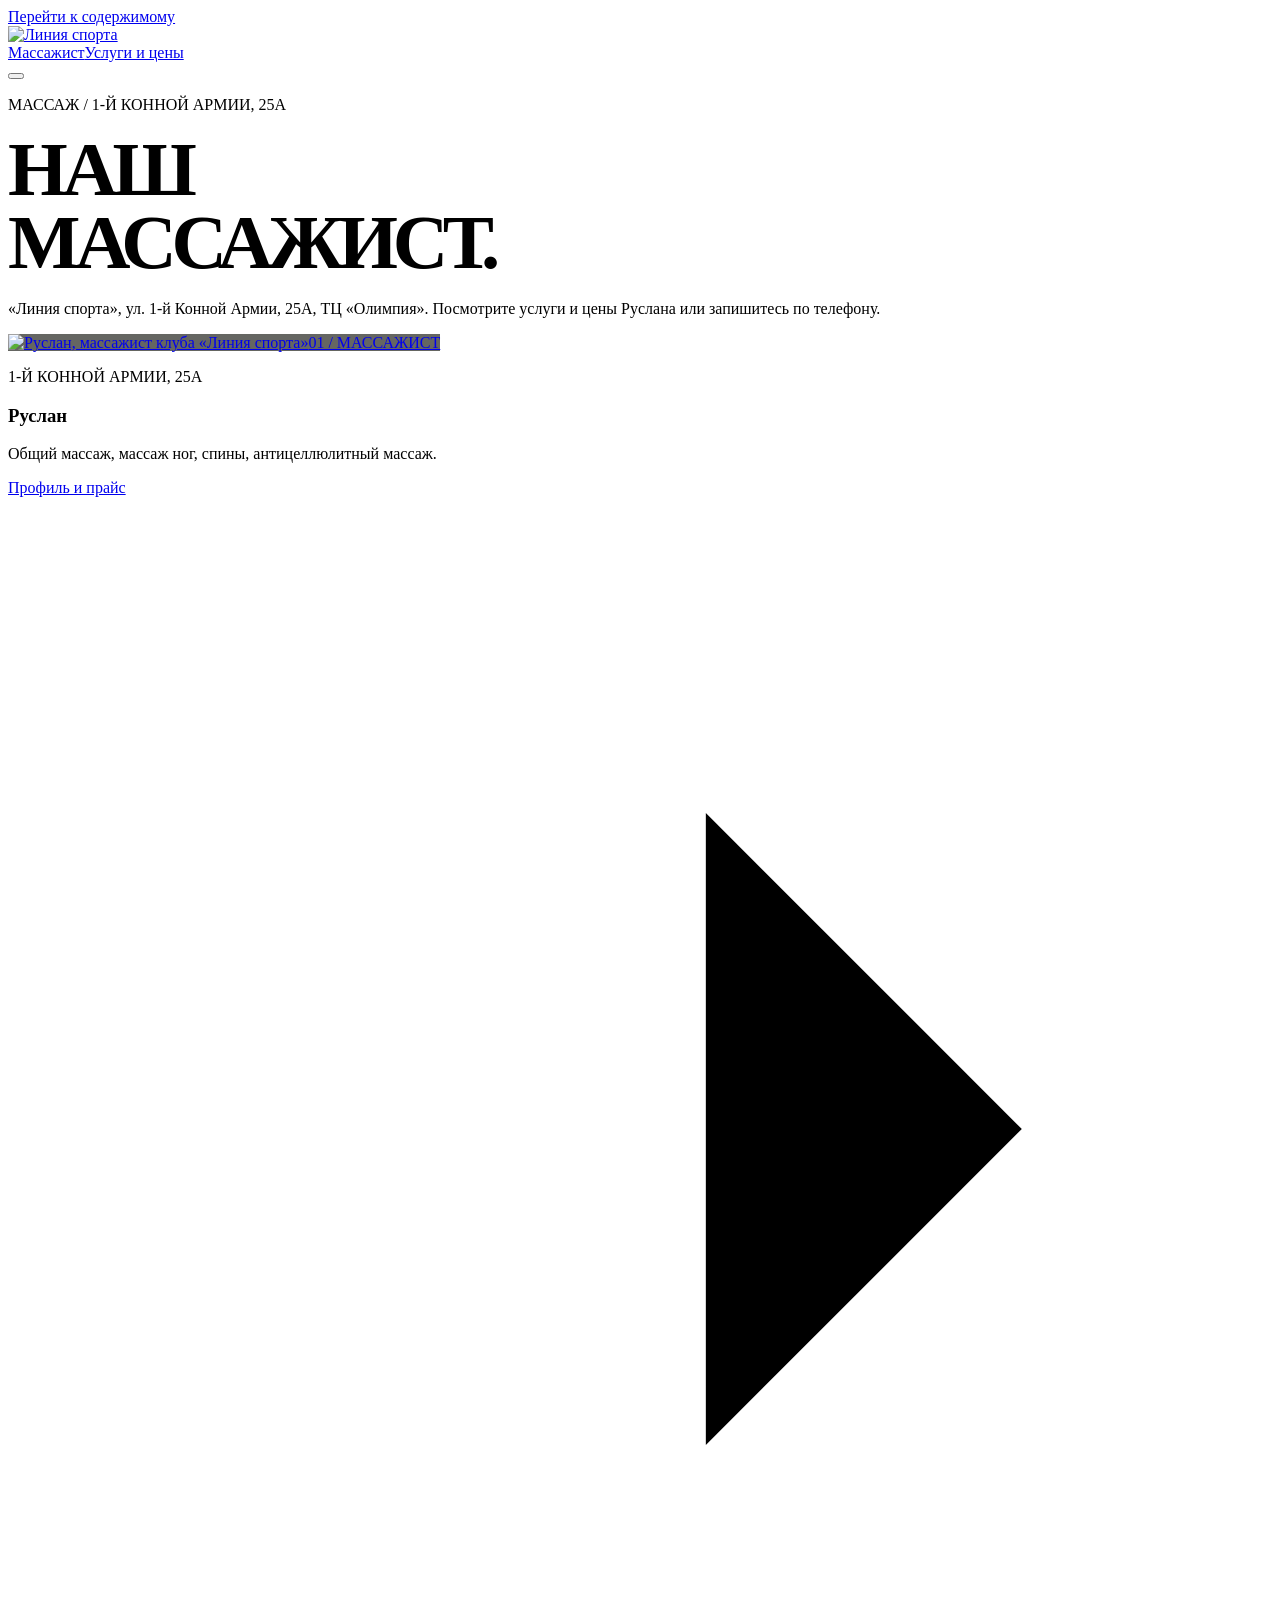
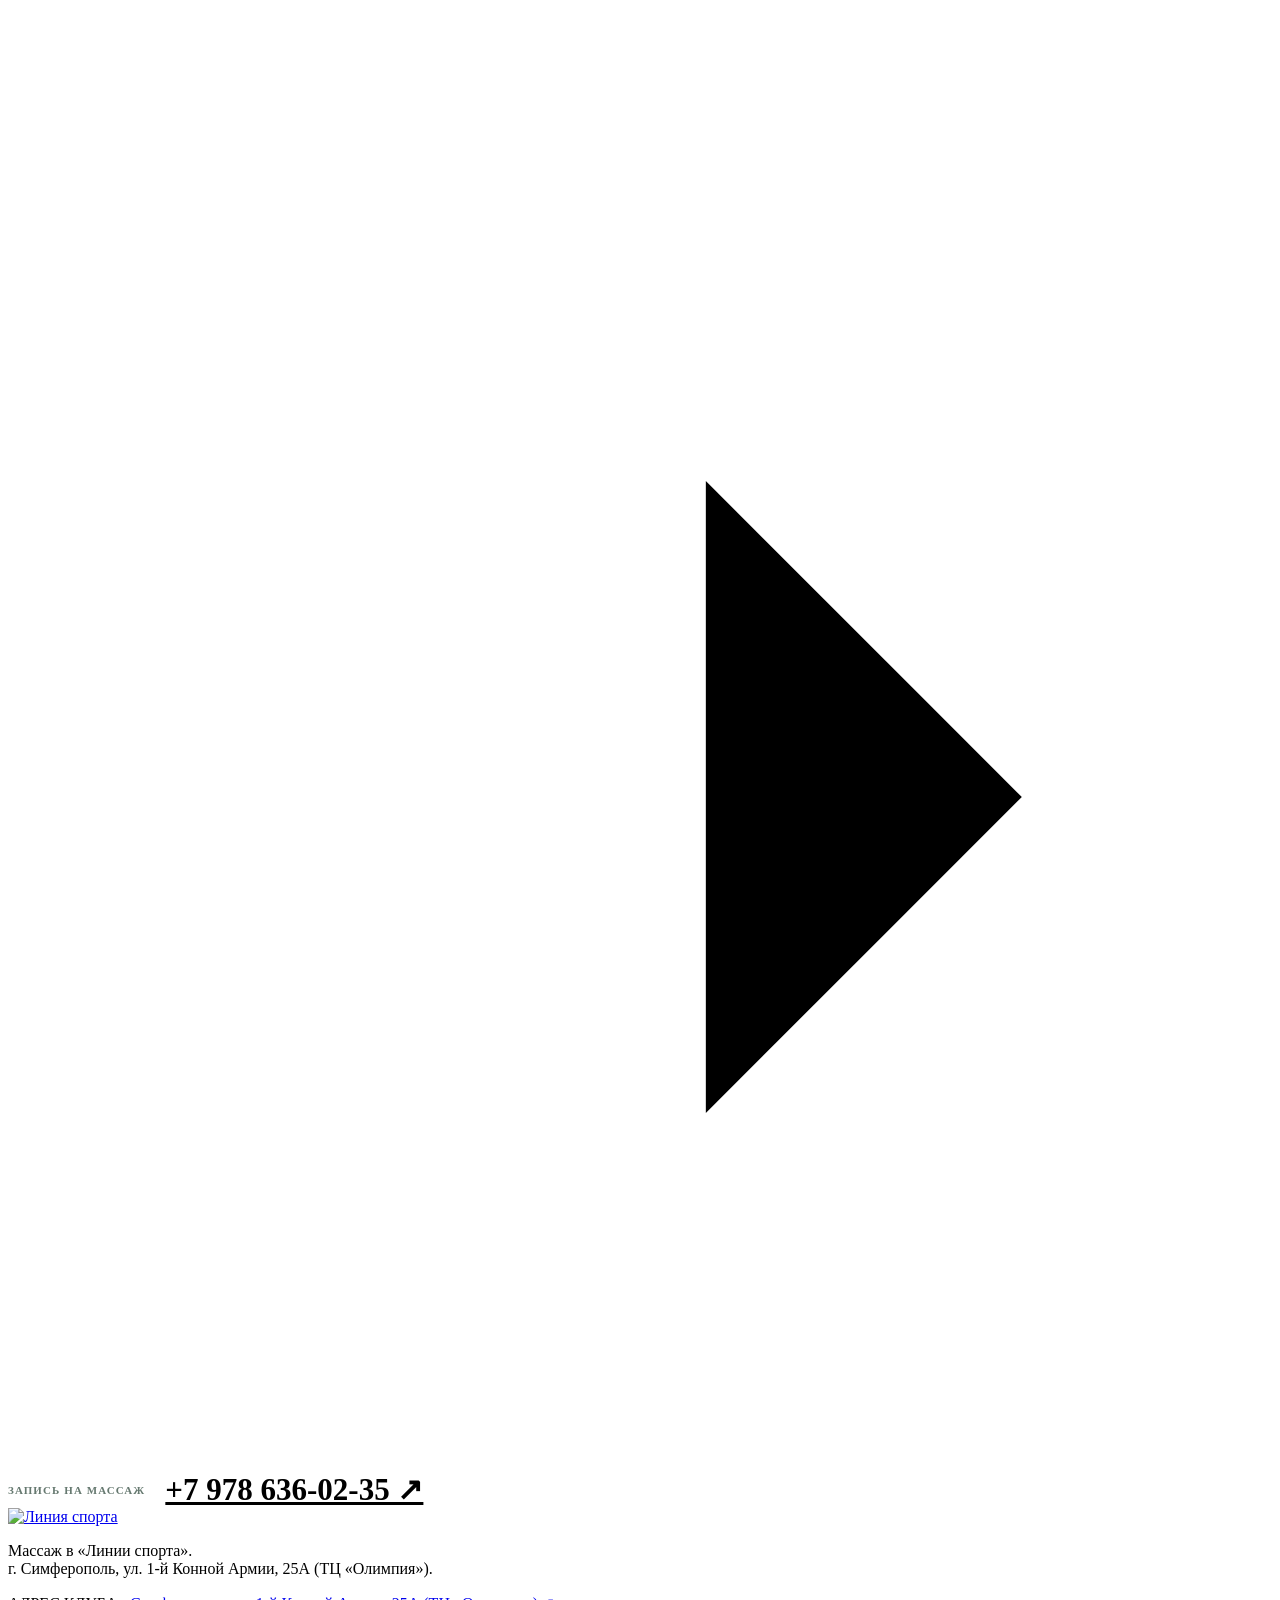
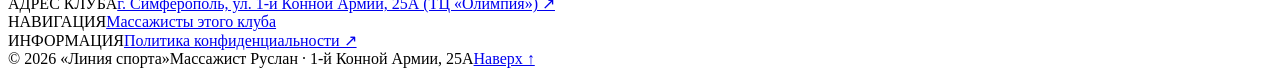
==== site/clubs/1-konnoi-armii-25a/index.html @ a38df7c6 "[publish-massage] Add Ruslan to 1st Cavalry Army club with original portrait, prices and phone" ====
<!doctype html><html lang="ru"><head>
<meta charset="utf-8"/><meta content="width=device-width,initial-scale=1,viewport-fit=cover" name="viewport"/>
<meta content="#07140F" name="theme-color"/><meta content="light" name="color-scheme"/>
<title>Массаж — 1-й Конной Армии, 25А | Линия спорта</title>
<meta content="Массаж в «Линии спорта» по адресу: г. Симферополь, ул. 1-й Конной Армии, 25А. Клуб расположен в ТЦ «Олимпия». Руслан: общий массаж, массаж ног, спины, антицеллюлитный массаж. Услуги, цены и запись по телефону." name="description"/>
<link href="https://massage.liniyasporta.ru/clubs/1-konnoi-armii-25a/" rel="canonical"/>
<meta content="noindex,nofollow" data-release-review="Remove after approval" name="robots"/>
<meta content="website" property="og:type"/><meta content="ru_RU" property="og:locale"/>
<meta content="Линия спорта — массаж" property="og:site_name"/>
<meta content="Массаж — 1-й Конной Армии, 25А | Линия спорта" property="og:title"/><meta content="Массаж в «Линии спорта» по адресу: г. Симферополь, ул. 1-й Конной Армии, 25А. Клуб расположен в ТЦ «Олимпия». Руслан: общий массаж, массаж ног, спины, антицеллюлитный массаж. Услуги, цены и запись по телефону." property="og:description"/>
<meta content="https://massage.liniyasporta.ru/clubs/1-konnoi-armii-25a/" property="og:url"/>
<link href="/assets/LS_LOGO_VERTICAL_GREEN_WHITE_MASTER.png" rel="icon" type="image/png"/>
<link href="https://fonts.googleapis.com" rel="preconnect"/>
<link crossorigin="" href="https://fonts.gstatic.com" rel="preconnect"/>
<link href="https://fonts.googleapis.com/css2?family=Inter:wght@400;500;600;700;800;900&amp;display=swap" rel="stylesheet"/>

<link href="/styles.css?v=11.0" rel="stylesheet"/>
<script defer="" src="/app.js?v=11.0"></script>
<style>
.club-staff-heading{font-size:clamp(54px,6vw,92px);font-weight:900;line-height:.95;letter-spacing:-.07em;margin:20px 0}
.club-staff-heading em{font-style:normal;color:var(--forest)}
.expert-grid--ruslan{grid-template-columns:minmax(0,540px)}
.expert-grid--ruslan .expert-image{aspect-ratio:1/1;height:auto;background:#656662}
.expert-grid--ruslan .expert-image img{width:100%;height:100%;object-fit:cover;object-position:center}
.expert-grid--ruslan .expert-body{min-height:175px}
.ruslan-club-contact{display:flex;align-items:center;gap:20px;flex-wrap:wrap;margin-top:38px}
.ruslan-club-contact span{font-size:11px;font-weight:800;letter-spacing:.1em;color:#667970}
.ruslan-club-contact a{font-size:clamp(20px,3vw,31px);font-weight:900;color:var(--forest)}
@media(max-width:680px){.club-staff-heading{font-size:clamp(44px,11vw,70px)}.expert-grid--ruslan{grid-template-columns:1fr}}
</style>
</head><body><a class="skip" href="#content">Перейти к содержимому</a><header class="header" id="top"><div class="shell header-grid">
<a aria-label="Линия спорта — массаж" class="brand" href="/clubs/1-konnoi-armii-25a/"><img alt="Линия спорта" height="1000" src="/assets/LS_LOGO_HORIZONTAL_GREEN_WHITE_TRANSPARENT_MASTER.png" width="2000"></a>
<nav aria-label="Навигация" class="header-nav"><a href="#club-team">Массажист</a><a href="/specialists/ruslan/#prices-person">Услуги и цены</a></nav>

<button aria-controls="mobile-nav" aria-expanded="false" aria-label="Открыть меню" class="menu-toggle" type="button"><span></span><span></span><span></span></button>
</div><nav aria-label="Мобильная навигация" class="mobile-nav" hidden id="mobile-nav"><a href="#club-team">Массажист</a><a href="/specialists/ruslan/#prices-person">Услуги и цены</a><a href="tel:+79786360235">Записаться — +7 978 636-02-35</a></nav></header>
<main id="content">
<section class="team section club-page-team" id="club-team"><div class="shell">
<div class="section-head"><div><p class="overline"><span></span> МАССАЖ / 1-Й КОННОЙ АРМИИ, 25А</p><h1 class="club-staff-heading">НАШ<br><em>МАССАЖИСТ.</em></h1></div>
<p>«Линия спорта», ул. 1-й Конной Армии, 25А, ТЦ «Олимпия». Посмотрите услуги и цены Руслана или запишитесь по телефону.</p></div>
<div class="expert-grid expert-grid--ruslan"><article class="expert">
<a class="expert-image" href="/specialists/ruslan/" aria-label="Открыть страницу массажиста Руслана"><img src="/assets/ruslan-original-photo.jpg" alt="Руслан, массажист клуба «Линия спорта»" loading="eager" fetchpriority="high" decoding="async"><span class="expert-index">01 / МАССАЖИСТ</span></a>
<div class="expert-body"><p class="expert-kicker">1-Й КОННОЙ АРМИИ, 25А</p><h3>Руслан</h3>
<p>Общий массаж, массаж ног, спины, антицеллюлитный массаж.</p>
<div class="expert-bottom"><a class="text-arrow" href="/specialists/ruslan/">Профиль и прайс <svg aria-hidden="true" viewBox="0 0 24 24"><path d="M4.75 12h14.5m-6-6 6 6-6 6"></path></svg></a><a class="call-icon" href="tel:+79786360235" aria-label="Позвонить Руслану"><svg aria-hidden="true" viewBox="0 0 24 24"><path d="M4.75 12h14.5m-6-6 6 6-6 6"></path></svg></a></div></div></article></div>
<div class="ruslan-club-contact"><span>ЗАПИСЬ НА МАССАЖ</span><a href="tel:+79786360235">+7 978 636-02-35 ↗</a></div>
</div></section>
</main><footer class="footer"><div class="shell footer-primary">
<div class="footer-about"><a aria-label="Линия спорта — наш клуб" class="footer-brand" href="/clubs/1-konnoi-armii-25a/"><img alt="Линия спорта" height="1000" loading="lazy" src="/assets/LS_LOGO_HORIZONTAL_GREEN_WHITE_TRANSPARENT_MASTER.png" width="2000"></a>
<p>Массаж в «Линии спорта».<br>г. Симферополь, ул. 1-й Конной Армии, 25А (ТЦ «Олимпия»).</p></div>
<div class="footer-links"><span>АДРЕС КЛУБА</span><a href="/clubs/1-konnoi-armii-25a/">г. Симферополь, ул. 1-й Конной Армии, 25А (ТЦ «Олимпия») ↗</a></div>
<div class="footer-links"><span>НАВИГАЦИЯ</span><a href="#club-team">Массажисты этого клуба</a></div>
<div class="footer-links"><span>ИНФОРМАЦИЯ</span><a href="https://docs.liniyasporta.ru/privacy/" rel="noopener" target="_blank">Политика конфиденциальности ↗</a></div>
</div><div class="shell footer-bottom"><span>© 2026 «Линия спорта»</span><span>Массажист Руслан · 1-й Конной Армии, 25А</span><a href="#top">Наверх ↑</a></div></footer></body></html>
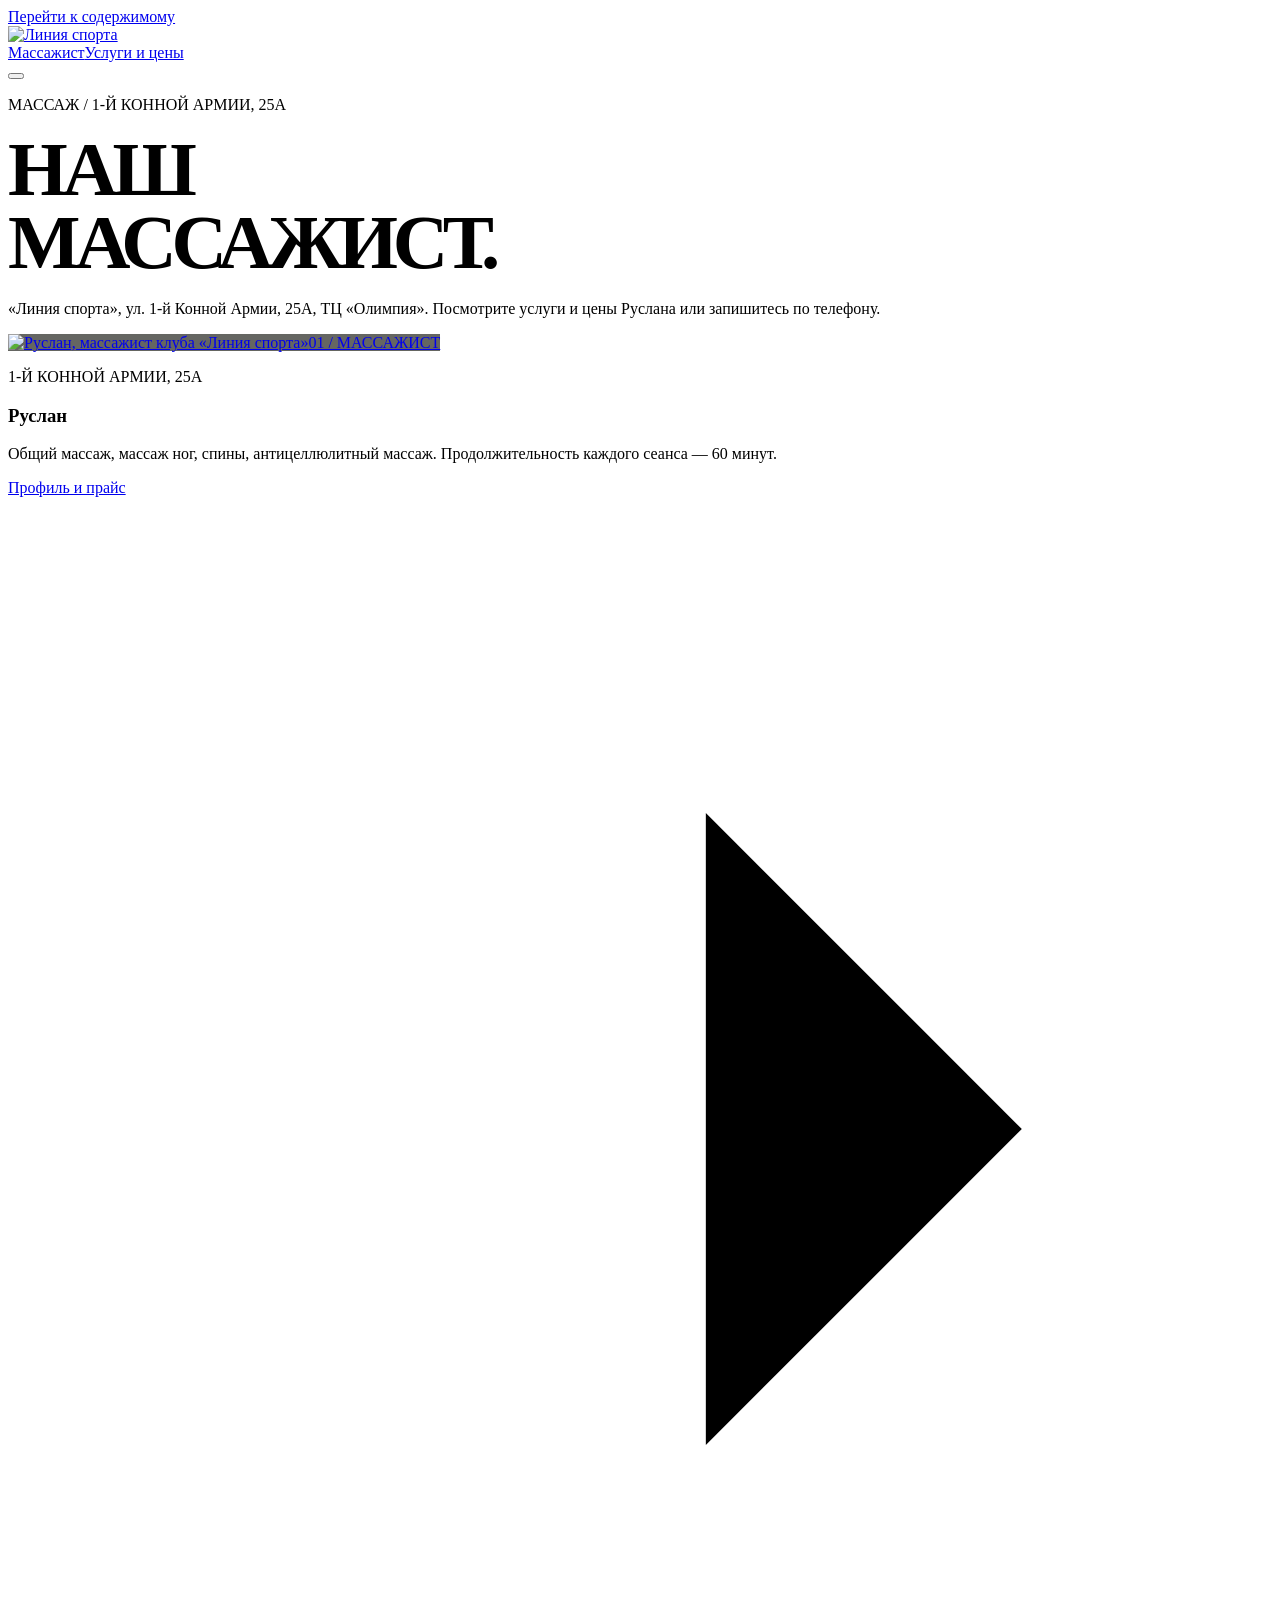
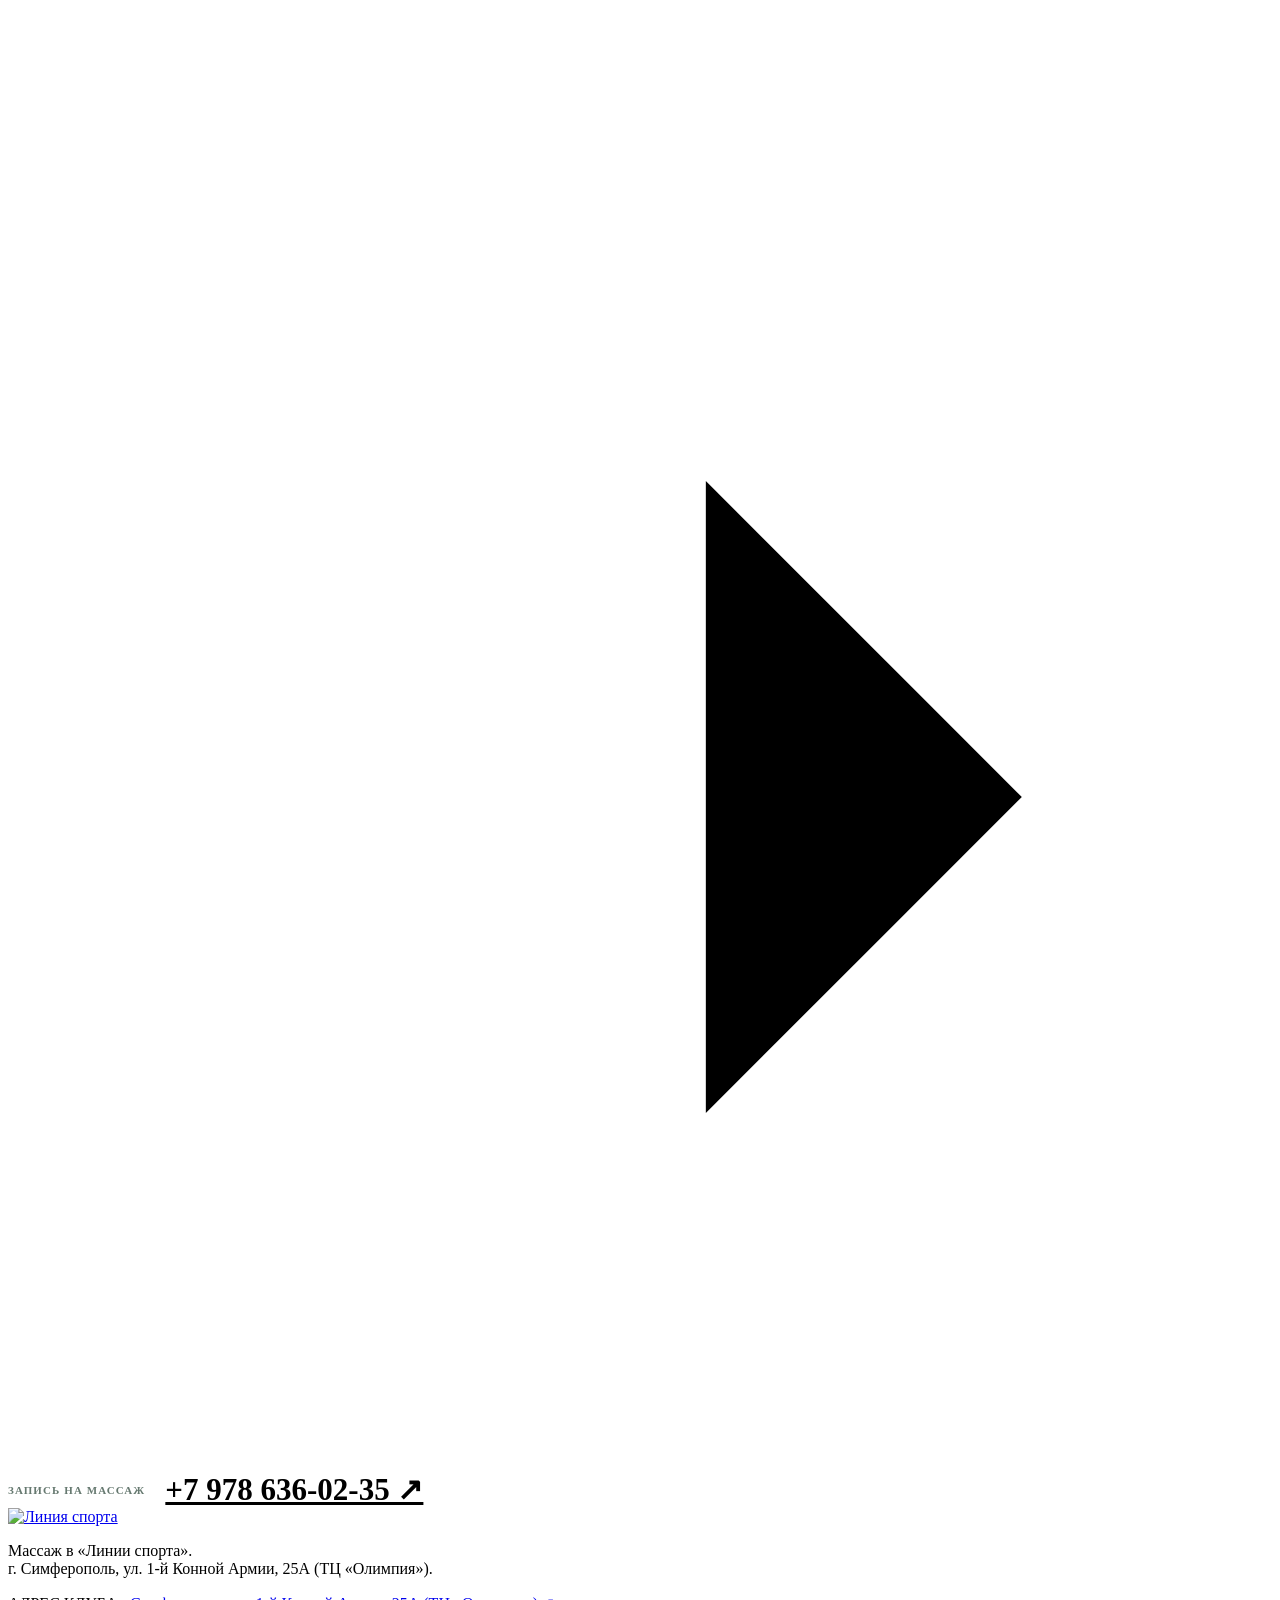
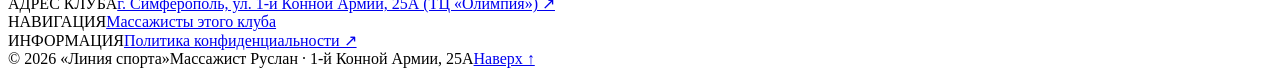
==== commit 5eddea9d: "[publish-massage] Specify 60-minute duration for all four Ruslan massage sessions" ====
--- a/site/clubs/1-konnoi-armii-25a/index.html
+++ b/site/clubs/1-konnoi-armii-25a/index.html
@@ -41,7 +41,7 @@
 <div class="expert-grid expert-grid--ruslan"><article class="expert">
 <a class="expert-image" href="/specialists/ruslan/" aria-label="Открыть страницу массажиста Руслана"><img src="/assets/ruslan-original-photo.jpg" alt="Руслан, массажист клуба «Линия спорта»" loading="eager" fetchpriority="high" decoding="async"><span class="expert-index">01 / МАССАЖИСТ</span></a>
 <div class="expert-body"><p class="expert-kicker">1-Й КОННОЙ АРМИИ, 25А</p><h3>Руслан</h3>
-<p>Общий массаж, массаж ног, спины, антицеллюлитный массаж.</p>
+<p>Общий массаж, массаж ног, спины, антицеллюлитный массаж. Продолжительность каждого сеанса — 60 минут.</p>
 <div class="expert-bottom"><a class="text-arrow" href="/specialists/ruslan/">Профиль и прайс <svg aria-hidden="true" viewBox="0 0 24 24"><path d="M4.75 12h14.5m-6-6 6 6-6 6"></path></svg></a><a class="call-icon" href="tel:+79786360235" aria-label="Позвонить Руслану"><svg aria-hidden="true" viewBox="0 0 24 24"><path d="M4.75 12h14.5m-6-6 6 6-6 6"></path></svg></a></div></div></article></div>
 <div class="ruslan-club-contact"><span>ЗАПИСЬ НА МАССАЖ</span><a href="tel:+79786360235">+7 978 636-02-35 ↗</a></div>
 </div></section>
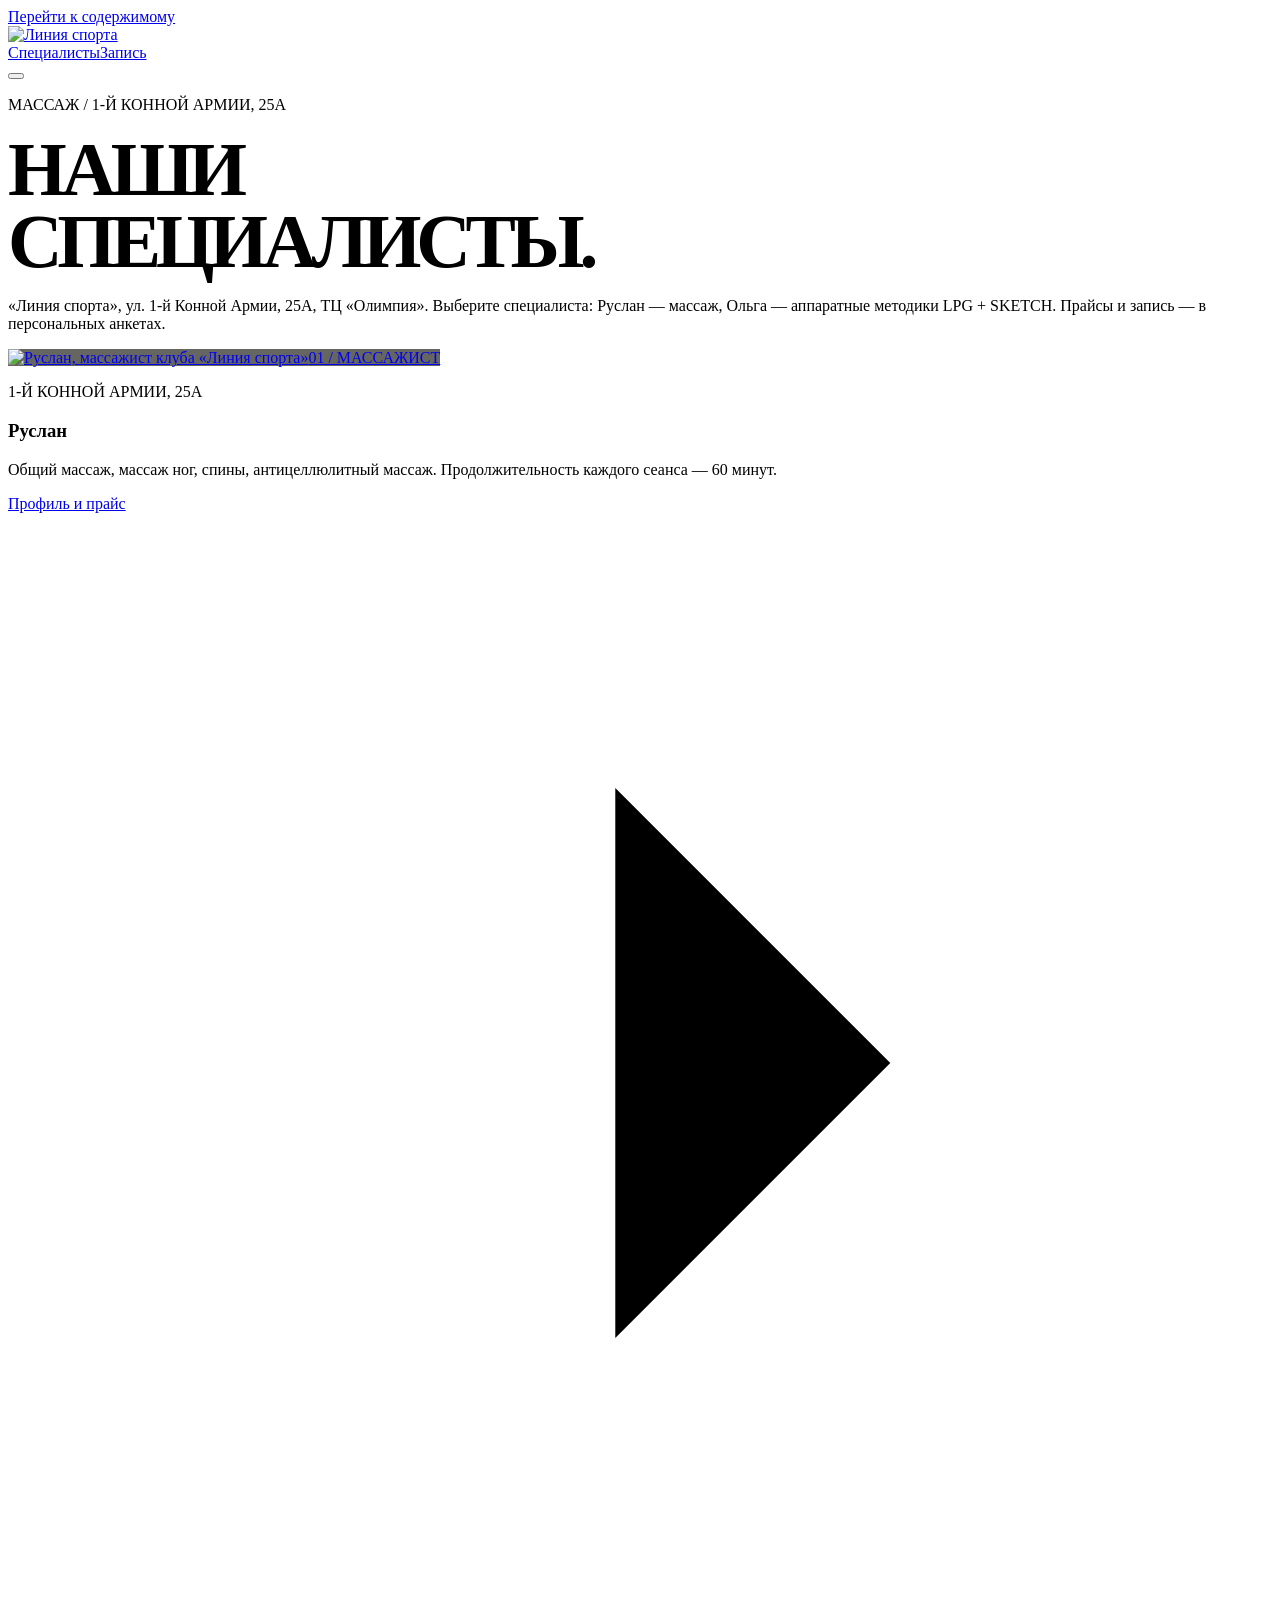
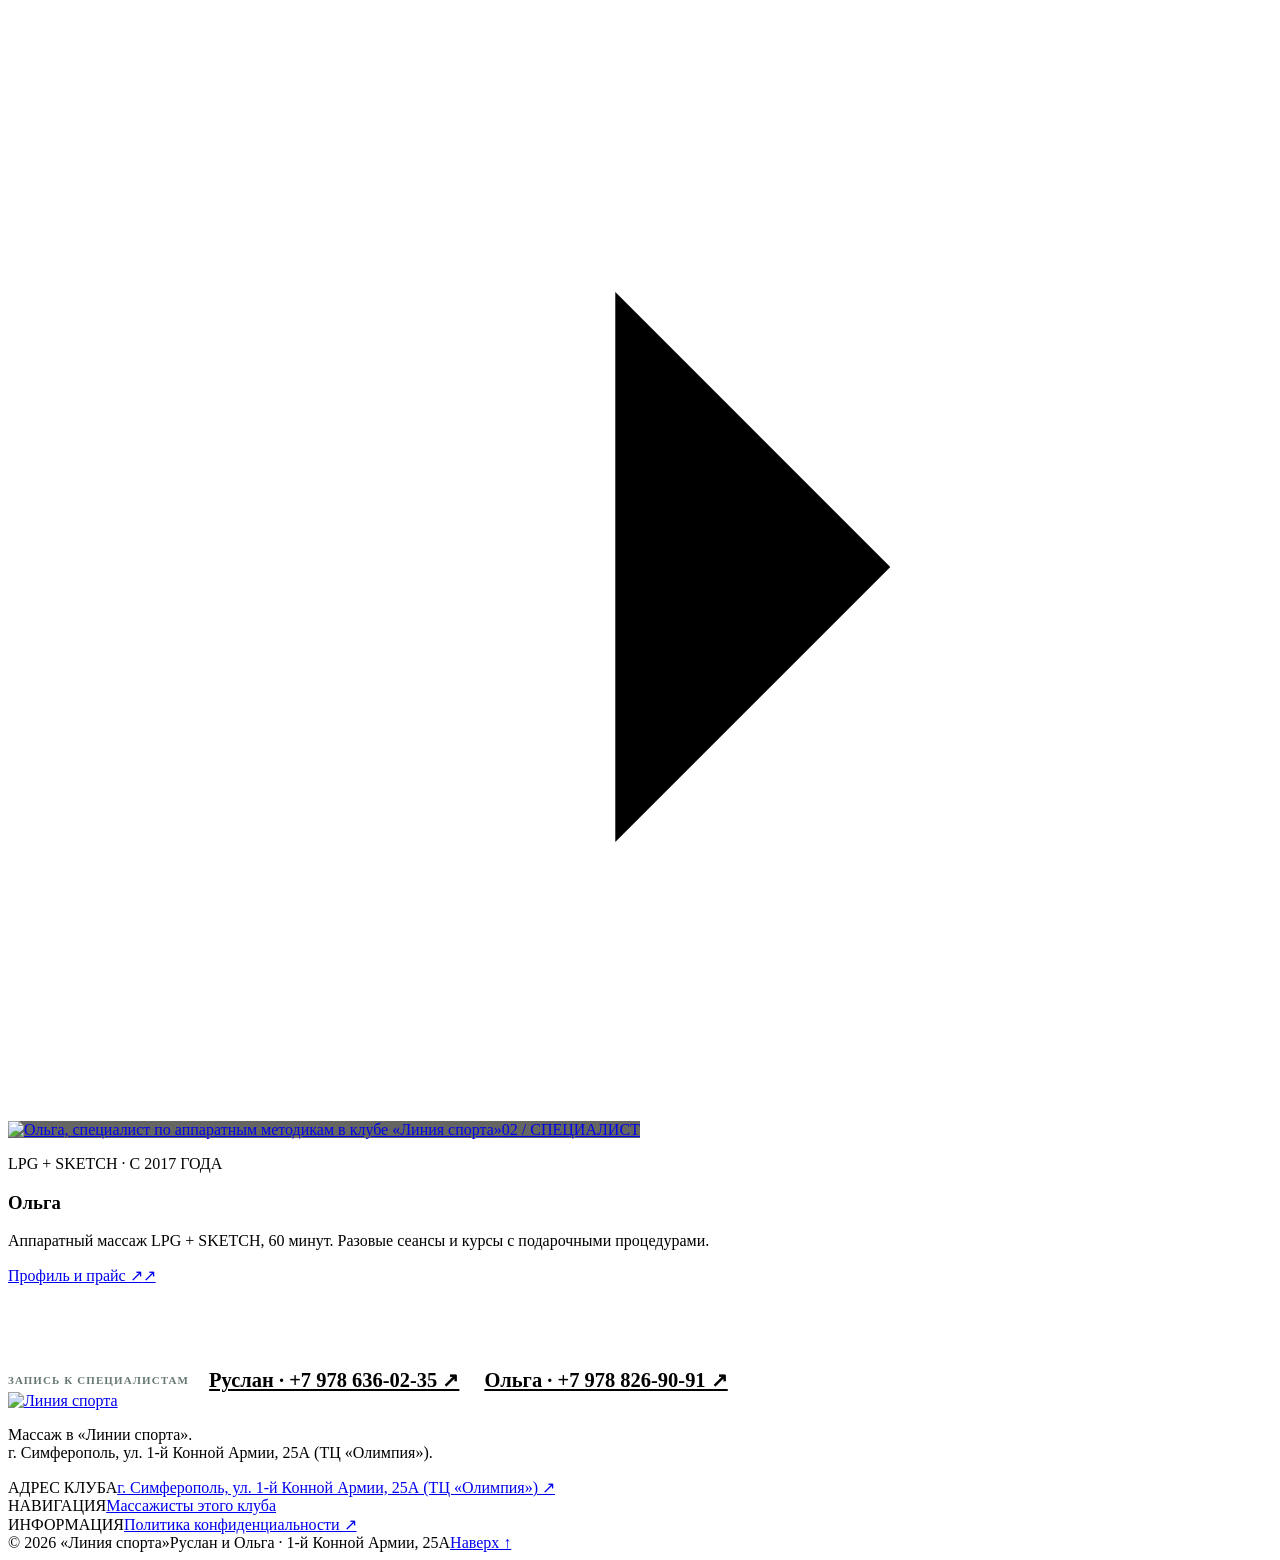
==== commit e7f7b314: "[publish-massage] Add Olga LPG + SKETCH profile, dual-column pricing and course conditions at 1st Ca" ====
--- a/site/clubs/1-konnoi-armii-25a/index.html
+++ b/site/clubs/1-konnoi-armii-25a/index.html
@@ -2,12 +2,12 @@
 <meta charset="utf-8"/><meta content="width=device-width,initial-scale=1,viewport-fit=cover" name="viewport"/>
 <meta content="#07140F" name="theme-color"/><meta content="light" name="color-scheme"/>
 <title>Массаж — 1-й Конной Армии, 25А | Линия спорта</title>
-<meta content="Массаж в «Линии спорта» по адресу: г. Симферополь, ул. 1-й Конной Армии, 25А. Клуб расположен в ТЦ «Олимпия». Руслан: общий массаж, массаж ног, спины, антицеллюлитный массаж. Услуги, цены и запись по телефону." name="description"/>
+<meta content="Массаж в «Линии спорта» по адресу: г. Симферополь, ул. 1-й Конной Армии, 25А. Клуб расположен в ТЦ «Олимпия». Руслан — массаж; Ольга — LPG + SKETCH. Профили специалистов, цены и запись по телефону." name="description"/>
 <link href="https://massage.liniyasporta.ru/clubs/1-konnoi-armii-25a/" rel="canonical"/>
 <meta content="noindex,nofollow" data-release-review="Remove after approval" name="robots"/>
 <meta content="website" property="og:type"/><meta content="ru_RU" property="og:locale"/>
 <meta content="Линия спорта — массаж" property="og:site_name"/>
-<meta content="Массаж — 1-й Конной Армии, 25А | Линия спорта" property="og:title"/><meta content="Массаж в «Линии спорта» по адресу: г. Симферополь, ул. 1-й Конной Армии, 25А. Клуб расположен в ТЦ «Олимпия». Руслан: общий массаж, массаж ног, спины, антицеллюлитный массаж. Услуги, цены и запись по телефону." property="og:description"/>
+<meta content="Массаж — 1-й Конной Армии, 25А | Линия спорта" property="og:title"/><meta content="Массаж в «Линии спорта» по адресу: г. Симферополь, ул. 1-й Конной Армии, 25А. Клуб расположен в ТЦ «Олимпия». Руслан — массаж; Ольга — LPG + SKETCH. Профили специалистов, цены и запись по телефону." property="og:description"/>
 <meta content="https://massage.liniyasporta.ru/clubs/1-konnoi-armii-25a/" property="og:url"/>
 <link href="/assets/LS_LOGO_VERTICAL_GREEN_WHITE_MASTER.png" rel="icon" type="image/png"/>
 <link href="https://fonts.googleapis.com" rel="preconnect"/>
@@ -19,31 +19,34 @@
 <style>
 .club-staff-heading{font-size:clamp(54px,6vw,92px);font-weight:900;line-height:.95;letter-spacing:-.07em;margin:20px 0}
 .club-staff-heading em{font-style:normal;color:var(--forest)}
-.expert-grid--ruslan{grid-template-columns:minmax(0,540px)}
-.expert-grid--ruslan .expert-image{aspect-ratio:1/1;height:auto;background:#656662}
-.expert-grid--ruslan .expert-image img{width:100%;height:100%;object-fit:cover;object-position:center}
-.expert-grid--ruslan .expert-body{min-height:175px}
+.expert-grid--duo{grid-template-columns:repeat(2,minmax(0,1fr));max-width:1100px}
+.expert-grid--duo .expert-image{aspect-ratio:1/1;height:auto;background:#656662}
+.expert-grid--duo .expert-image img{width:100%;height:100%;object-fit:cover;object-position:center}.expert-grid--duo .expert-image img[src$="olga-original-photo.jpg"]{object-position:center 22%}
+.expert-grid--duo .expert-body{min-height:175px}.club-staff-heading{font-size:clamp(38px,5.9vw,76px)}.club-phones{display:flex;gap:15px 25px;flex-wrap:wrap}.club-phones a{font-size:clamp(15px,1.6vw,23px)!important;font-weight:850}
 .ruslan-club-contact{display:flex;align-items:center;gap:20px;flex-wrap:wrap;margin-top:38px}
 .ruslan-club-contact span{font-size:11px;font-weight:800;letter-spacing:.1em;color:#667970}
 .ruslan-club-contact a{font-size:clamp(20px,3vw,31px);font-weight:900;color:var(--forest)}
-@media(max-width:680px){.club-staff-heading{font-size:clamp(44px,11vw,70px)}.expert-grid--ruslan{grid-template-columns:1fr}}
+@media(max-width:680px){.club-staff-heading{font-size:clamp(44px,11vw,70px)}.expert-grid--duo{grid-template-columns:1fr}.club-staff-heading{font-size:clamp(34px,9vw,53px)}}
 </style>
 </head><body><a class="skip" href="#content">Перейти к содержимому</a><header class="header" id="top"><div class="shell header-grid">
 <a aria-label="Линия спорта — массаж" class="brand" href="/clubs/1-konnoi-armii-25a/"><img alt="Линия спорта" height="1000" src="/assets/LS_LOGO_HORIZONTAL_GREEN_WHITE_TRANSPARENT_MASTER.png" width="2000"></a>
-<nav aria-label="Навигация" class="header-nav"><a href="#club-team">Массажист</a><a href="/specialists/ruslan/#prices-person">Услуги и цены</a></nav>
+<nav aria-label="Навигация" class="header-nav"><a href="#club-team">Специалисты</a><a href="#club-contacts">Запись</a></nav>
 
 <button aria-controls="mobile-nav" aria-expanded="false" aria-label="Открыть меню" class="menu-toggle" type="button"><span></span><span></span><span></span></button>
-</div><nav aria-label="Мобильная навигация" class="mobile-nav" hidden id="mobile-nav"><a href="#club-team">Массажист</a><a href="/specialists/ruslan/#prices-person">Услуги и цены</a><a href="tel:+79786360235">Записаться — +7 978 636-02-35</a></nav></header>
+</div><nav aria-label="Мобильная навигация" class="mobile-nav" hidden id="mobile-nav"><a href="#club-team">Специалисты</a><a href="#club-contacts">Запись</a></nav></header>
 <main id="content">
 <section class="team section club-page-team" id="club-team"><div class="shell">
-<div class="section-head"><div><p class="overline"><span></span> МАССАЖ / 1-Й КОННОЙ АРМИИ, 25А</p><h1 class="club-staff-heading">НАШ<br><em>МАССАЖИСТ.</em></h1></div>
-<p>«Линия спорта», ул. 1-й Конной Армии, 25А, ТЦ «Олимпия». Посмотрите услуги и цены Руслана или запишитесь по телефону.</p></div>
-<div class="expert-grid expert-grid--ruslan"><article class="expert">
+<div class="section-head"><div><p class="overline"><span></span> МАССАЖ / 1-Й КОННОЙ АРМИИ, 25А</p><h1 class="club-staff-heading">НАШИ<br><em>СПЕЦИАЛИСТЫ.</em></h1></div>
+<p>«Линия спорта», ул. 1-й Конной Армии, 25А, ТЦ «Олимпия». Выберите специалиста: Руслан — массаж, Ольга — аппаратные методики LPG + SKETCH. Прайсы и запись — в персональных анкетах.</p></div>
+<div class="expert-grid expert-grid--duo"><article class="expert">
 <a class="expert-image" href="/specialists/ruslan/" aria-label="Открыть страницу массажиста Руслана"><img src="/assets/ruslan-original-photo.jpg" alt="Руслан, массажист клуба «Линия спорта»" loading="eager" fetchpriority="high" decoding="async"><span class="expert-index">01 / МАССАЖИСТ</span></a>
 <div class="expert-body"><p class="expert-kicker">1-Й КОННОЙ АРМИИ, 25А</p><h3>Руслан</h3>
 <p>Общий массаж, массаж ног, спины, антицеллюлитный массаж. Продолжительность каждого сеанса — 60 минут.</p>
-<div class="expert-bottom"><a class="text-arrow" href="/specialists/ruslan/">Профиль и прайс <svg aria-hidden="true" viewBox="0 0 24 24"><path d="M4.75 12h14.5m-6-6 6 6-6 6"></path></svg></a><a class="call-icon" href="tel:+79786360235" aria-label="Позвонить Руслану"><svg aria-hidden="true" viewBox="0 0 24 24"><path d="M4.75 12h14.5m-6-6 6 6-6 6"></path></svg></a></div></div></article></div>
-<div class="ruslan-club-contact"><span>ЗАПИСЬ НА МАССАЖ</span><a href="tel:+79786360235">+7 978 636-02-35 ↗</a></div>
+<div class="expert-bottom"><a class="text-arrow" href="/specialists/ruslan/">Профиль и прайс <svg aria-hidden="true" viewBox="0 0 24 24"><path d="M4.75 12h14.5m-6-6 6 6-6 6"></path></svg></a><a class="call-icon" href="tel:+79786360235" aria-label="Позвонить Руслану"><svg aria-hidden="true" viewBox="0 0 24 24"><path d="M4.75 12h14.5m-6-6 6 6-6 6"></path></svg></a></div></div></article>
+<article class="expert"><a class="expert-image" href="/specialists/olga/" aria-label="Открыть страницу специалиста Ольги"><img src="/assets/olga-original-photo.jpg" alt="Ольга, специалист по аппаратным методикам в клубе «Линия спорта»" loading="eager" decoding="async"><span class="expert-index">02 / СПЕЦИАЛИСТ</span></a>
+<div class="expert-body"><p class="expert-kicker">LPG + SKETCH · С 2017 ГОДА</p><h3>Ольга</h3><p>Аппаратный массаж LPG + SKETCH, 60 минут. Разовые сеансы и курсы с подарочными процедурами.</p>
+<div class="expert-bottom"><a class="text-arrow" href="/specialists/olga/">Профиль и прайс ↗</a><a class="call-icon" href="tel:+79788269091" aria-label="Позвонить Ольге">↗</a></div></div></article></div>
+<div class="ruslan-club-contact" id="club-contacts"><span>ЗАПИСЬ К СПЕЦИАЛИСТАМ</span><div class="club-phones"><a href="tel:+79786360235">Руслан · +7 978 636-02-35 ↗</a><a href="tel:+79788269091">Ольга · +7 978 826-90-91 ↗</a></div></div>
 </div></section>
 </main><footer class="footer"><div class="shell footer-primary">
 <div class="footer-about"><a aria-label="Линия спорта — наш клуб" class="footer-brand" href="/clubs/1-konnoi-armii-25a/"><img alt="Линия спорта" height="1000" loading="lazy" src="/assets/LS_LOGO_HORIZONTAL_GREEN_WHITE_TRANSPARENT_MASTER.png" width="2000"></a>
@@ -51,4 +54,4 @@
 <div class="footer-links"><span>АДРЕС КЛУБА</span><a href="/clubs/1-konnoi-armii-25a/">г. Симферополь, ул. 1-й Конной Армии, 25А (ТЦ «Олимпия») ↗</a></div>
 <div class="footer-links"><span>НАВИГАЦИЯ</span><a href="#club-team">Массажисты этого клуба</a></div>
 <div class="footer-links"><span>ИНФОРМАЦИЯ</span><a href="https://docs.liniyasporta.ru/privacy/" rel="noopener" target="_blank">Политика конфиденциальности ↗</a></div>
-</div><div class="shell footer-bottom"><span>© 2026 «Линия спорта»</span><span>Массажист Руслан · 1-й Конной Армии, 25А</span><a href="#top">Наверх ↑</a></div></footer></body></html>+</div><div class="shell footer-bottom"><span>© 2026 «Линия спорта»</span><span>Руслан и Ольга · 1-й Конной Армии, 25А</span><a href="#top">Наверх ↑</a></div></footer></body></html>
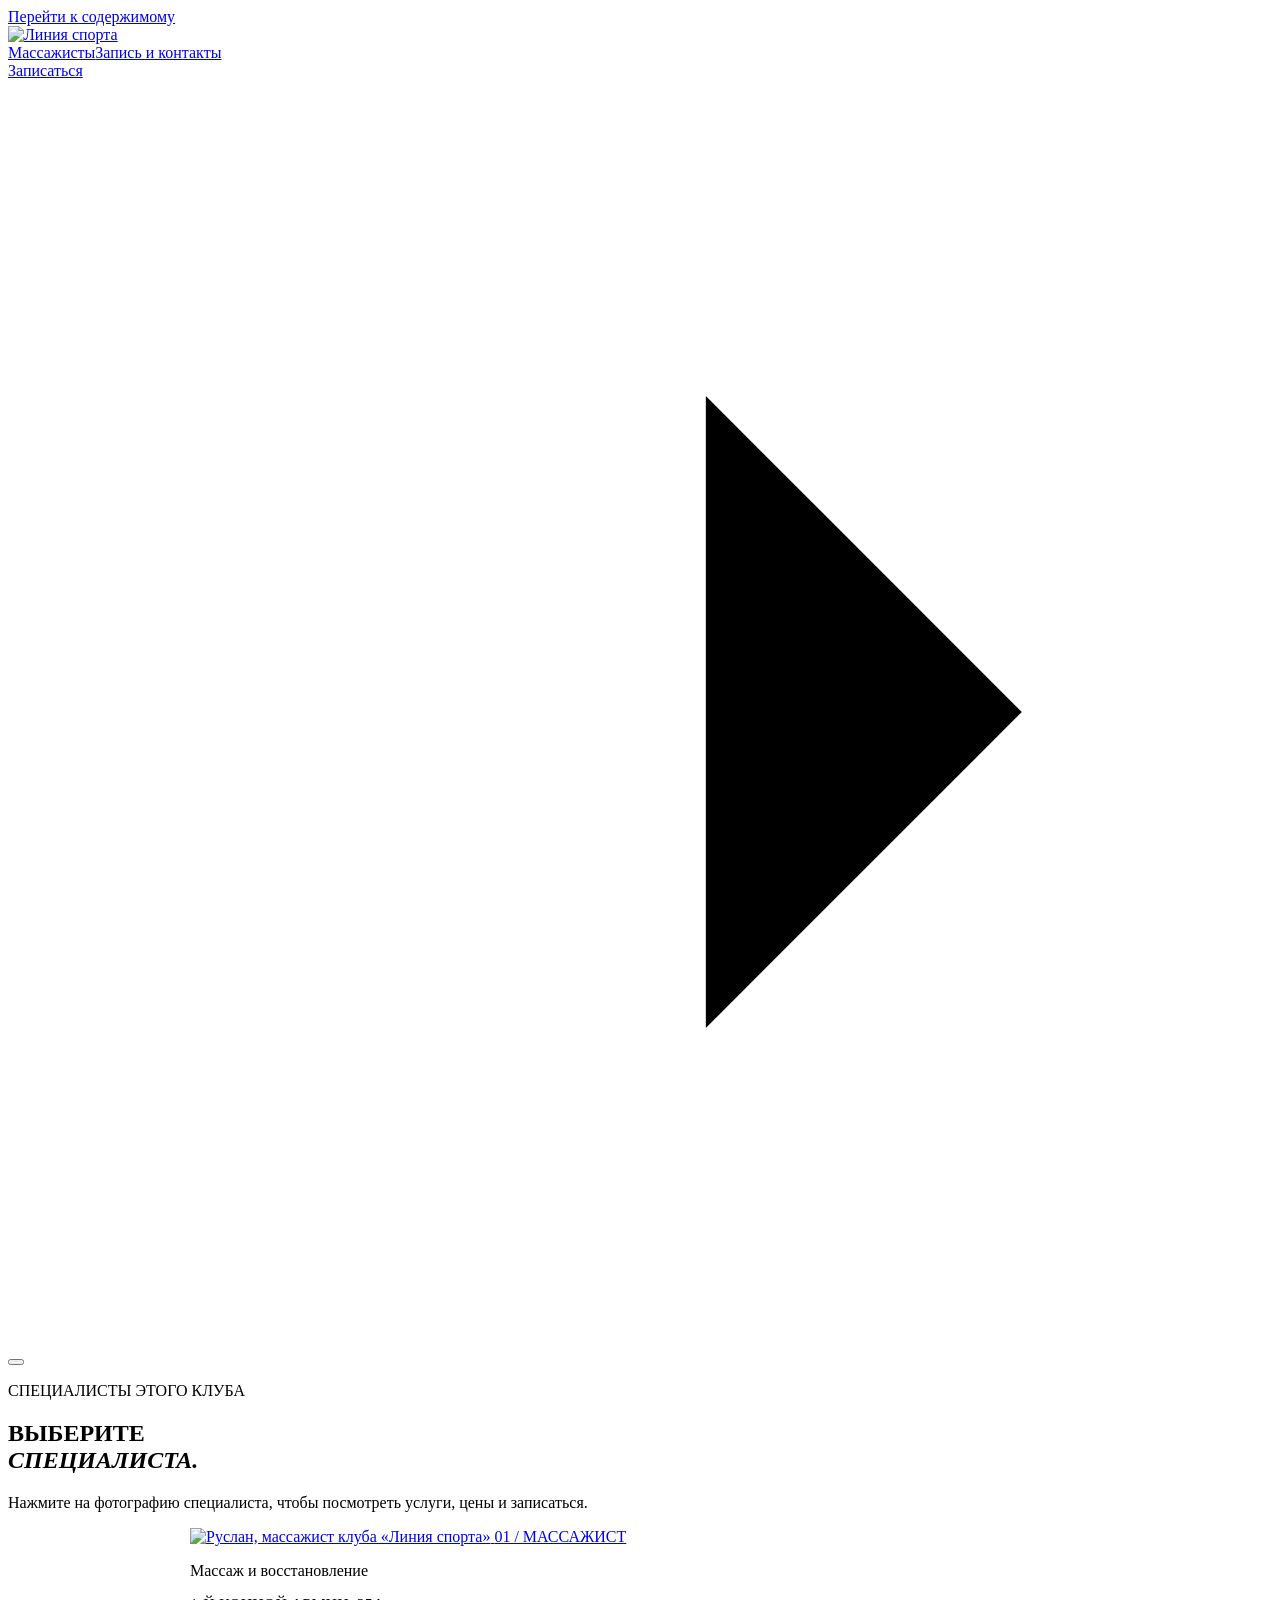
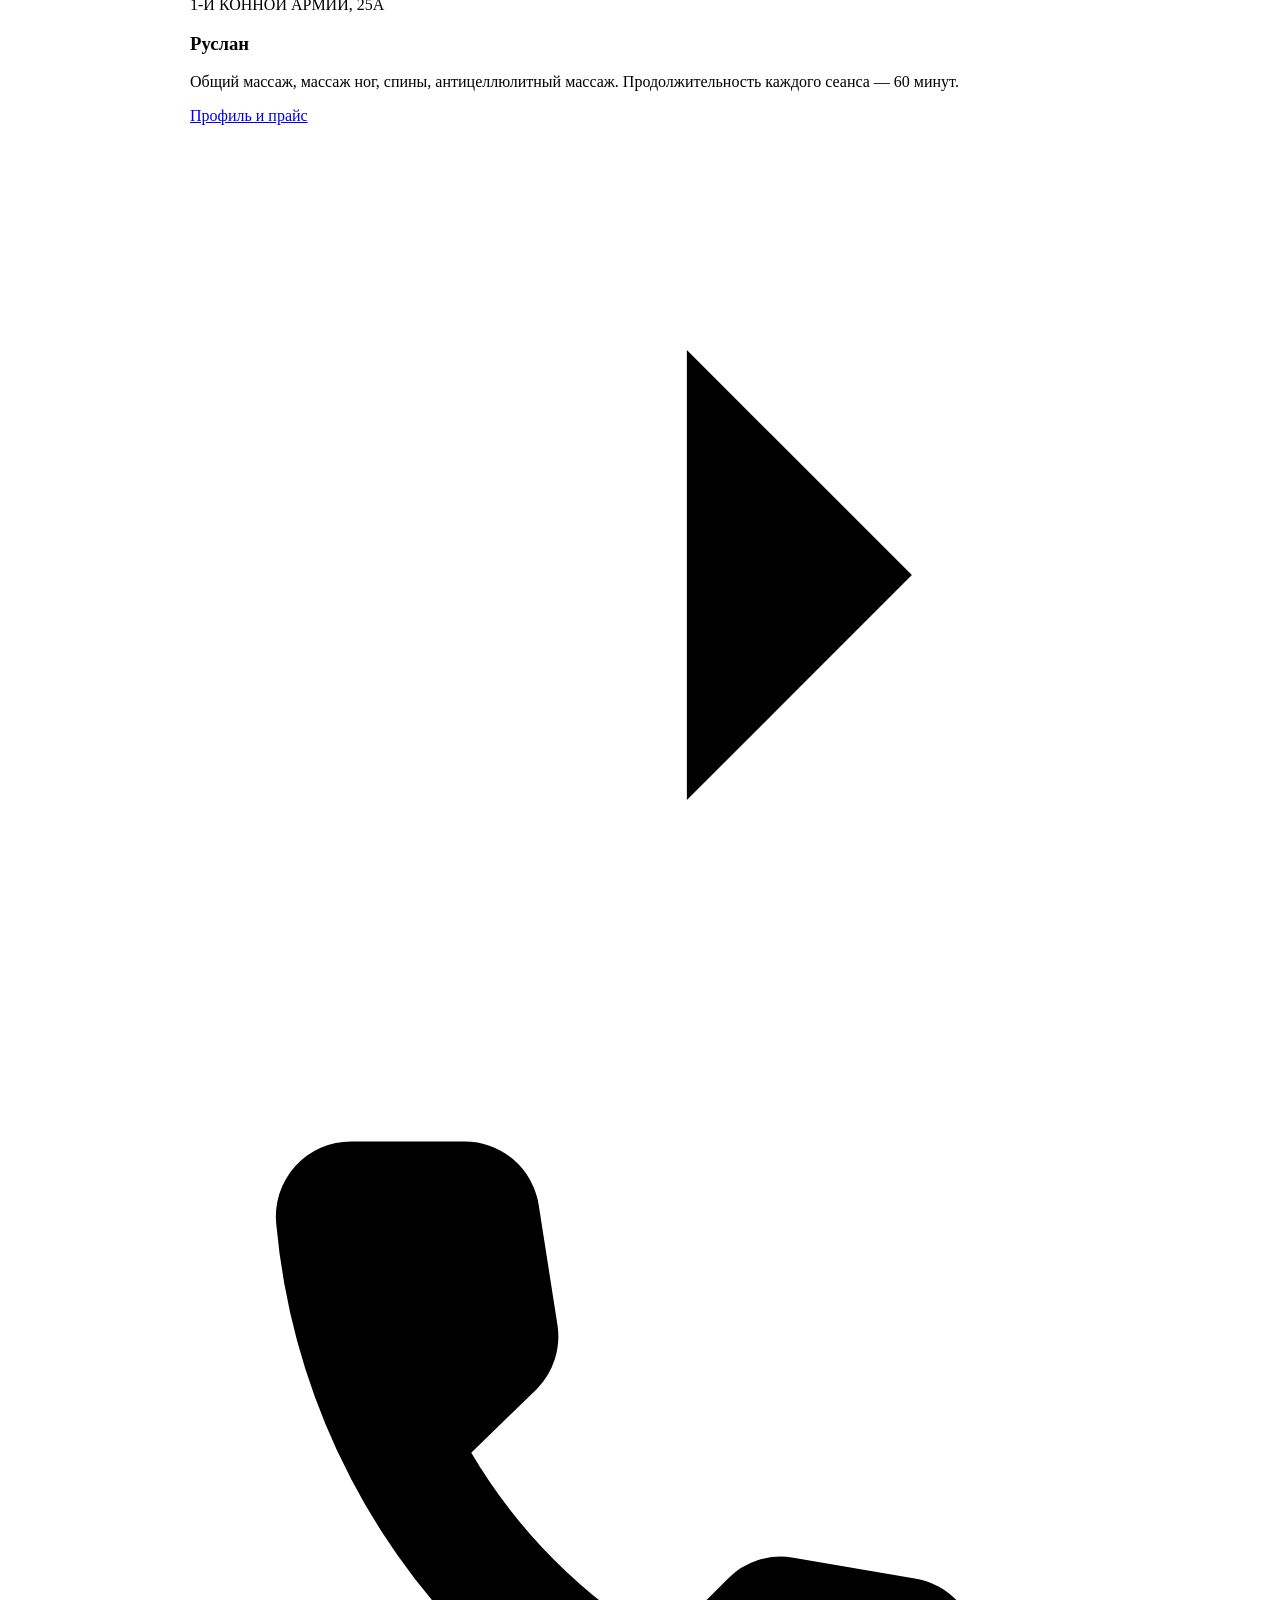
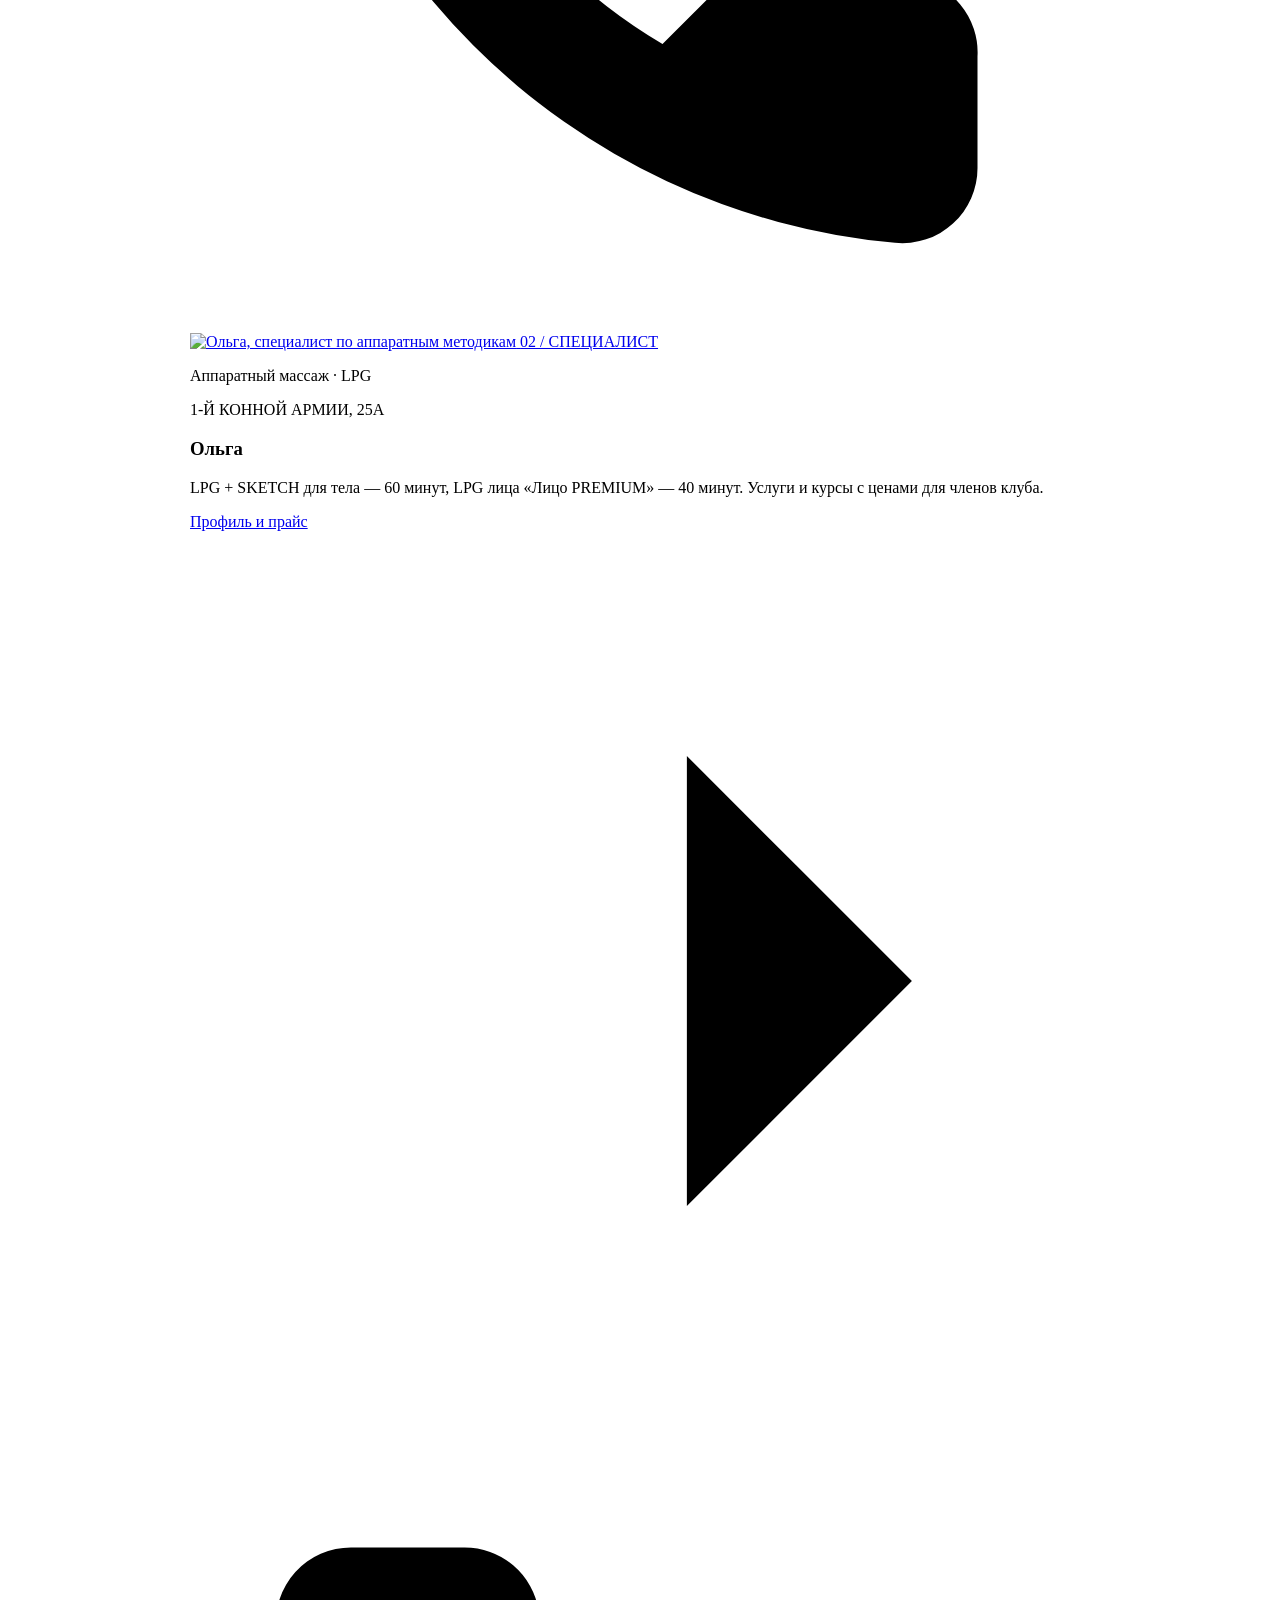
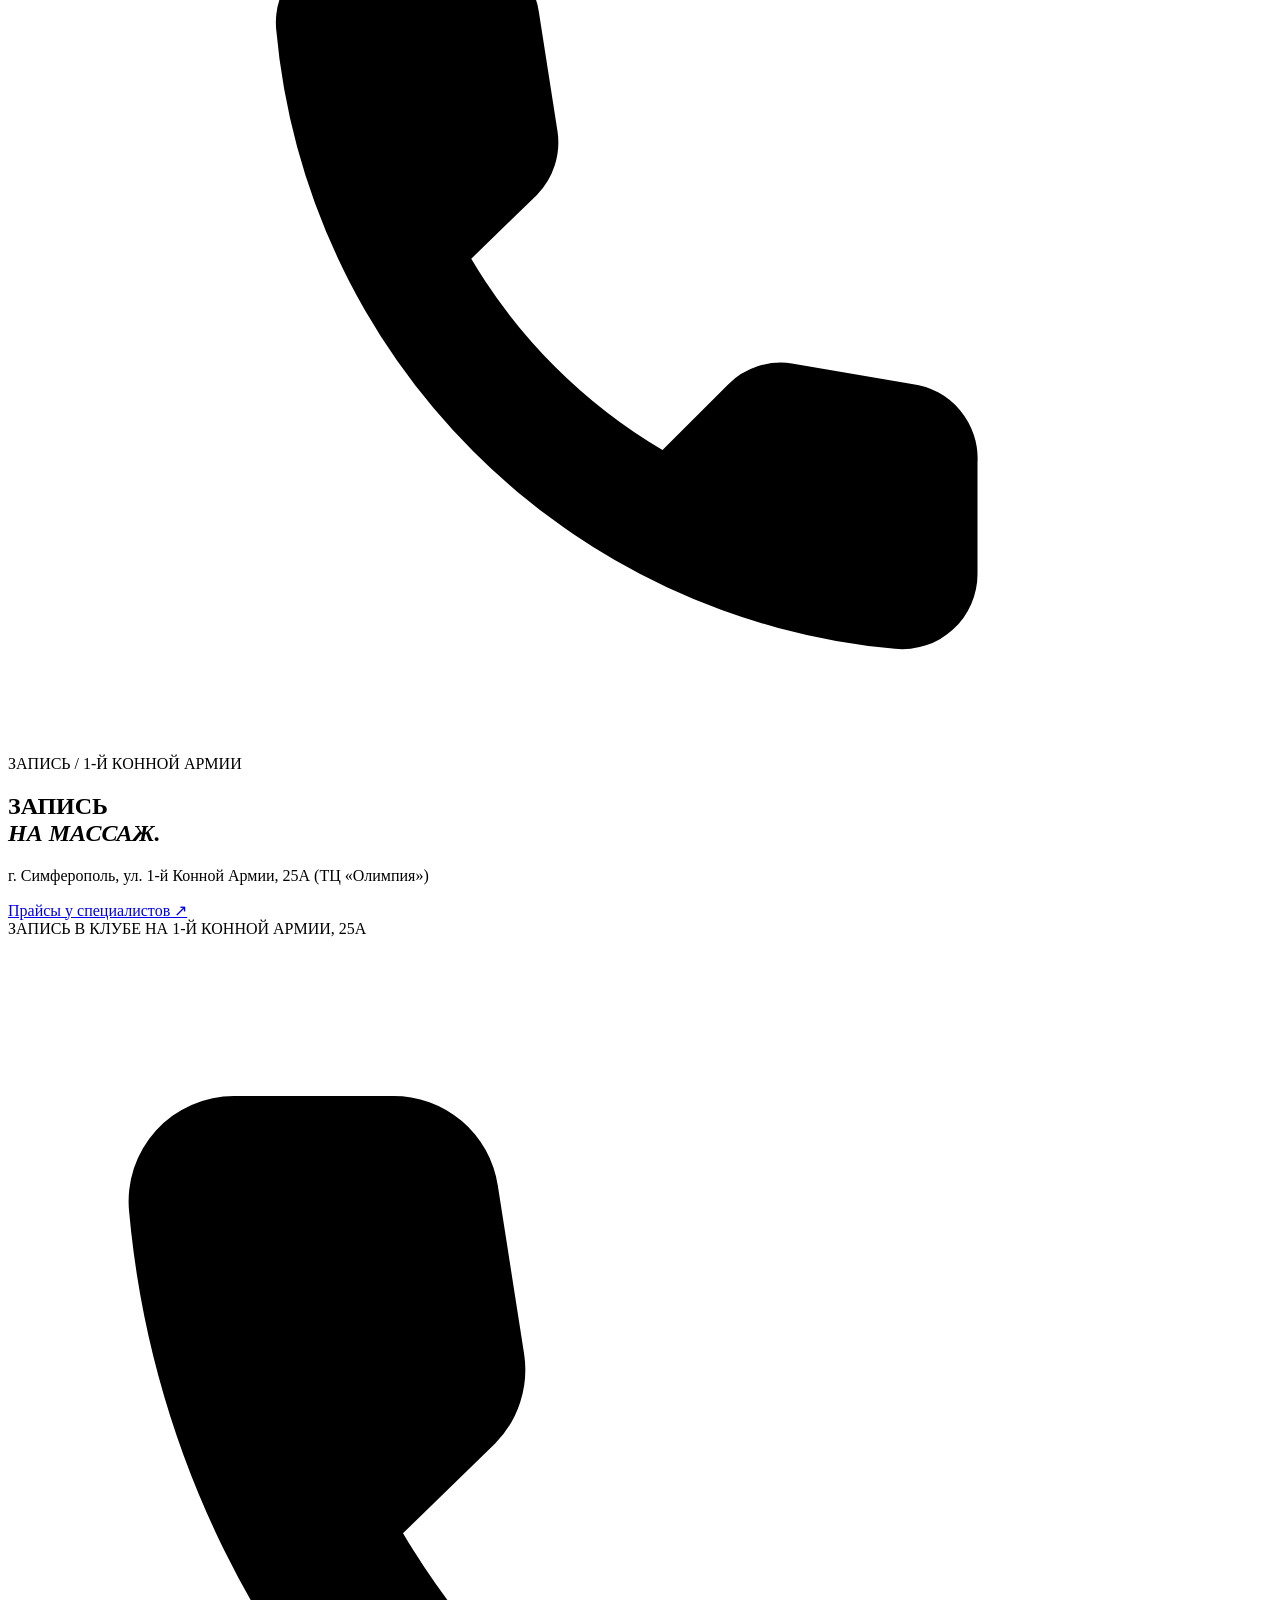
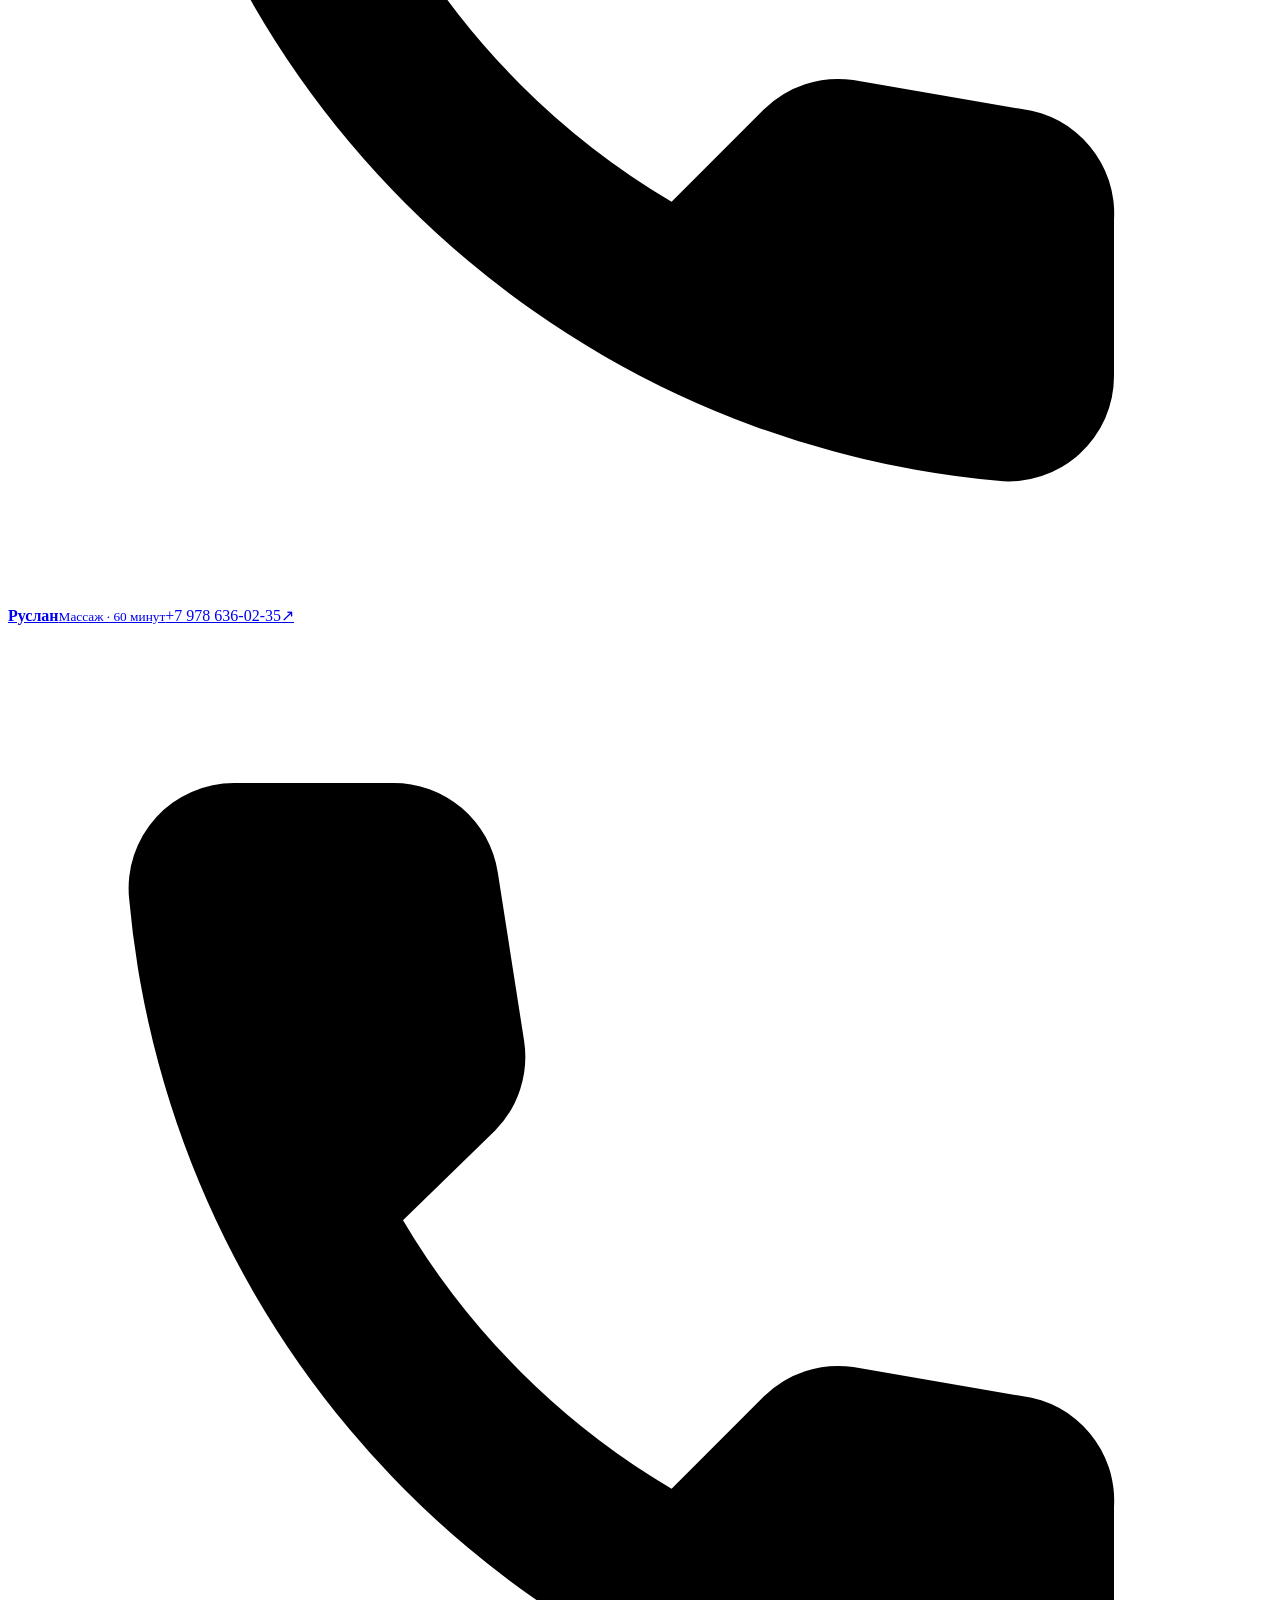
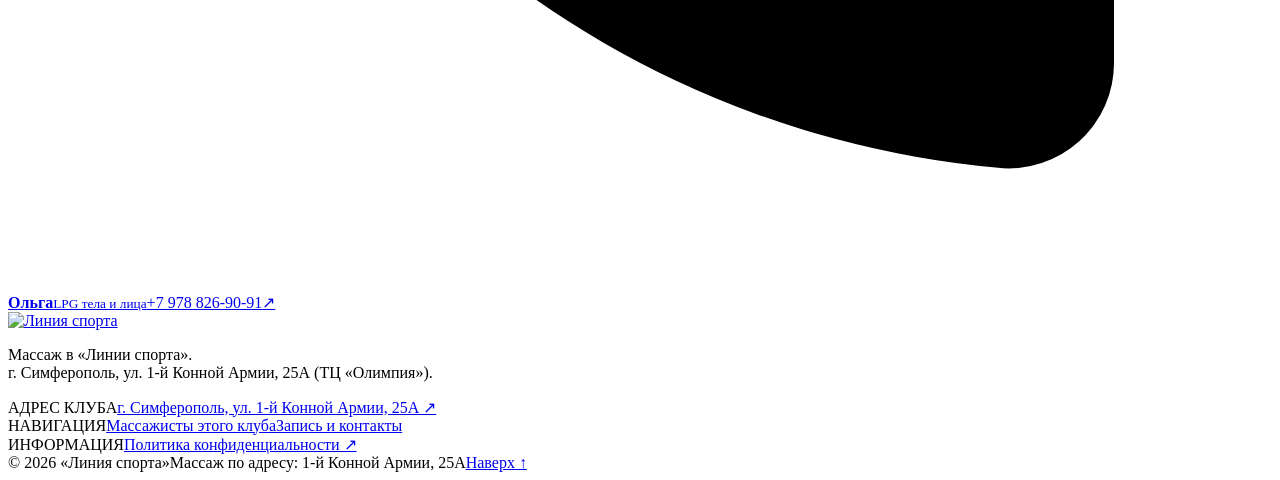
==== commit a14d5df1: "[publish-massage] Match second club to Heroes layout, unify all massage price labels and add Olga fa" ====
--- a/site/clubs/1-konnoi-armii-25a/index.html
+++ b/site/clubs/1-konnoi-armii-25a/index.html
@@ -1,57 +1,52 @@
 <!doctype html><html lang="ru"><head>
 <meta charset="utf-8"/><meta content="width=device-width,initial-scale=1,viewport-fit=cover" name="viewport"/>
 <meta content="#07140F" name="theme-color"/><meta content="light" name="color-scheme"/>
-<title>Массаж — 1-й Конной Армии, 25А | Линия спорта</title>
-<meta content="Массаж в «Линии спорта» по адресу: г. Симферополь, ул. 1-й Конной Армии, 25А. Клуб расположен в ТЦ «Олимпия». Руслан — массаж; Ольга — LPG + SKETCH. Профили специалистов, цены и запись по телефону." name="description"/>
+<title>Массажисты клуба на 1-й Конной Армии, 25А — Линия спорта</title>
+<meta content="Руслан и Ольга — специалисты клуба «Линия спорта» по адресу: ул. 1-й Конной Армии, 25А, Симферополь (ТЦ «Олимпия»). Услуги, прайсы и запись." name="description"/>
 <link href="https://massage.liniyasporta.ru/clubs/1-konnoi-armii-25a/" rel="canonical"/>
 <meta content="noindex,nofollow" data-release-review="Remove after approval" name="robots"/>
 <meta content="website" property="og:type"/><meta content="ru_RU" property="og:locale"/>
 <meta content="Линия спорта — массаж" property="og:site_name"/>
-<meta content="Массаж — 1-й Конной Армии, 25А | Линия спорта" property="og:title"/><meta content="Массаж в «Линии спорта» по адресу: г. Симферополь, ул. 1-й Конной Армии, 25А. Клуб расположен в ТЦ «Олимпия». Руслан — массаж; Ольга — LPG + SKETCH. Профили специалистов, цены и запись по телефону." property="og:description"/>
+<meta content="Массажисты клуба на 1-й Конной Армии, 25А — Линия спорта" property="og:title"/><meta content="Руслан и Ольга — специалисты клуба «Линия спорта» по адресу: ул. 1-й Конной Армии, 25А, Симферополь (ТЦ «Олимпия»). Услуги, прайсы и запись." property="og:description"/>
 <meta content="https://massage.liniyasporta.ru/clubs/1-konnoi-armii-25a/" property="og:url"/>
 <link href="/assets/LS_LOGO_VERTICAL_GREEN_WHITE_MASTER.png" rel="icon" type="image/png"/>
 <link href="https://fonts.googleapis.com" rel="preconnect"/>
 <link crossorigin="" href="https://fonts.gstatic.com" rel="preconnect"/>
 <link href="https://fonts.googleapis.com/css2?family=Inter:wght@400;500;600;700;800;900&amp;display=swap" rel="stylesheet"/>
 
-<link href="/styles.css?v=11.0" rel="stylesheet"/>
+<link href="/styles.css?v=13.0" rel="stylesheet"/>
 <script defer="" src="/app.js?v=11.0"></script>
 <style>
-.club-staff-heading{font-size:clamp(54px,6vw,92px);font-weight:900;line-height:.95;letter-spacing:-.07em;margin:20px 0}
-.club-staff-heading em{font-style:normal;color:var(--forest)}
-.expert-grid--duo{grid-template-columns:repeat(2,minmax(0,1fr));max-width:1100px}
-.expert-grid--duo .expert-image{aspect-ratio:1/1;height:auto;background:#656662}
-.expert-grid--duo .expert-image img{width:100%;height:100%;object-fit:cover;object-position:center}.expert-grid--duo .expert-image img[src$="olga-original-photo.jpg"]{object-position:center 22%}
-.expert-grid--duo .expert-body{min-height:175px}.club-staff-heading{font-size:clamp(38px,5.9vw,76px)}.club-phones{display:flex;gap:15px 25px;flex-wrap:wrap}.club-phones a{font-size:clamp(15px,1.6vw,23px)!important;font-weight:850}
-.ruslan-club-contact{display:flex;align-items:center;gap:20px;flex-wrap:wrap;margin-top:38px}
-.ruslan-club-contact span{font-size:11px;font-weight:800;letter-spacing:.1em;color:#667970}
-.ruslan-club-contact a{font-size:clamp(20px,3vw,31px);font-weight:900;color:var(--forest)}
-@media(max-width:680px){.club-staff-heading{font-size:clamp(44px,11vw,70px)}.expert-grid--duo{grid-template-columns:1fr}.club-staff-heading{font-size:clamp(34px,9vw,53px)}}
-</style>
-</head><body><a class="skip" href="#content">Перейти к содержимому</a><header class="header" id="top"><div class="shell header-grid">
+/* Both club pages use the same shared card/contact components.
+   Match card widths from the three-column club with two centered cards. */
+@media (min-width:681px) {
+ .club-page-team--two .expert-grid {grid-template-columns:repeat(2,minmax(0,1fr));max-width:900px;margin-left:auto;margin-right:auto}
+}
+.club-page-team--two .expert-image img[src$="olga-original-photo.jpg"] {object-position:center 22%}
+</style></head><body><a class="skip" href="#content">Перейти к содержимому</a><header class="header" id="top"><div class="shell header-grid">
 <a aria-label="Линия спорта — массаж" class="brand" href="/clubs/1-konnoi-armii-25a/"><img alt="Линия спорта" height="1000" src="/assets/LS_LOGO_HORIZONTAL_GREEN_WHITE_TRANSPARENT_MASTER.png" width="2000"></a>
-<nav aria-label="Навигация" class="header-nav"><a href="#club-team">Специалисты</a><a href="#club-contacts">Запись</a></nav>
-
+<nav aria-label="Навигация" class="header-nav"><a href="#club-team">Массажисты</a><a href="#club-contact">Запись и контакты</a></nav>
+<a class="btn btn-primary header-cta" href="#club-contact">Записаться <svg aria-hidden="true" viewBox="0 0 24 24"><path d="M4.75 12h14.5m-6-6 6 6-6 6"></path></svg></a>
 <button aria-controls="mobile-nav" aria-expanded="false" aria-label="Открыть меню" class="menu-toggle" type="button"><span></span><span></span><span></span></button>
-</div><nav aria-label="Мобильная навигация" class="mobile-nav" hidden id="mobile-nav"><a href="#club-team">Специалисты</a><a href="#club-contacts">Запись</a></nav></header>
-<main id="content">
-<section class="team section club-page-team" id="club-team"><div class="shell">
-<div class="section-head"><div><p class="overline"><span></span> МАССАЖ / 1-Й КОННОЙ АРМИИ, 25А</p><h1 class="club-staff-heading">НАШИ<br><em>СПЕЦИАЛИСТЫ.</em></h1></div>
-<p>«Линия спорта», ул. 1-й Конной Армии, 25А, ТЦ «Олимпия». Выберите специалиста: Руслан — массаж, Ольга — аппаратные методики LPG + SKETCH. Прайсы и запись — в персональных анкетах.</p></div>
-<div class="expert-grid expert-grid--duo"><article class="expert">
-<a class="expert-image" href="/specialists/ruslan/" aria-label="Открыть страницу массажиста Руслана"><img src="/assets/ruslan-original-photo.jpg" alt="Руслан, массажист клуба «Линия спорта»" loading="eager" fetchpriority="high" decoding="async"><span class="expert-index">01 / МАССАЖИСТ</span></a>
-<div class="expert-body"><p class="expert-kicker">1-Й КОННОЙ АРМИИ, 25А</p><h3>Руслан</h3>
-<p>Общий массаж, массаж ног, спины, антицеллюлитный массаж. Продолжительность каждого сеанса — 60 минут.</p>
-<div class="expert-bottom"><a class="text-arrow" href="/specialists/ruslan/">Профиль и прайс <svg aria-hidden="true" viewBox="0 0 24 24"><path d="M4.75 12h14.5m-6-6 6 6-6 6"></path></svg></a><a class="call-icon" href="tel:+79786360235" aria-label="Позвонить Руслану"><svg aria-hidden="true" viewBox="0 0 24 24"><path d="M4.75 12h14.5m-6-6 6 6-6 6"></path></svg></a></div></div></article>
-<article class="expert"><a class="expert-image" href="/specialists/olga/" aria-label="Открыть страницу специалиста Ольги"><img src="/assets/olga-original-photo.jpg" alt="Ольга, специалист по аппаратным методикам в клубе «Линия спорта»" loading="eager" decoding="async"><span class="expert-index">02 / СПЕЦИАЛИСТ</span></a>
-<div class="expert-body"><p class="expert-kicker">LPG + SKETCH · С 2017 ГОДА</p><h3>Ольга</h3><p>Аппаратный массаж LPG + SKETCH, 60 минут. Разовые сеансы и курсы с подарочными процедурами.</p>
-<div class="expert-bottom"><a class="text-arrow" href="/specialists/olga/">Профиль и прайс ↗</a><a class="call-icon" href="tel:+79788269091" aria-label="Позвонить Ольге">↗</a></div></div></article></div>
-<div class="ruslan-club-contact" id="club-contacts"><span>ЗАПИСЬ К СПЕЦИАЛИСТАМ</span><div class="club-phones"><a href="tel:+79786360235">Руслан · +7 978 636-02-35 ↗</a><a href="tel:+79788269091">Ольга · +7 978 826-90-91 ↗</a></div></div>
-</div></section>
+</div><nav aria-label="Мобильная навигация" class="mobile-nav" hidden id="mobile-nav"><a href="#club-team">Массажисты</a><a href="#club-contact">Запись и контакты</a></nav></header><main id="content">
+<section class="team section club-page-team club-page-team--two" id="club-team"><div class="shell"><div class="section-head"><div><p class="overline"><span></span> СПЕЦИАЛИСТЫ ЭТОГО КЛУБА</p><h2>ВЫБЕРИТЕ<br><em>СПЕЦИАЛИСТА.</em></h2></div><p>Нажмите на фотографию специалиста, чтобы посмотреть услуги, цены и записаться.</p></div><div class="expert-grid"><article class="expert featured">
+<a aria-label="Подробнее о специалисте Руслан" class="expert-image" href="/specialists/ruslan/">
+<img alt="Руслан, массажист клуба «Линия спорта»" decoding="async" loading="lazy" src="/assets/ruslan-original-photo.jpg"/>
+<span class="expert-index">01 / МАССАЖИСТ</span></a>
+<div class="expert-body"><p class="expert-kicker">Массаж и восстановление</p><p class="expert-club-badge">1-Й КОННОЙ АРМИИ, 25А</p><h3>Руслан</h3><p>Общий массаж, массаж ног, спины, антицеллюлитный массаж. Продолжительность каждого сеанса — 60 минут.</p>
+<div class="expert-bottom"><a class="text-arrow" href="/specialists/ruslan/">Профиль и прайс <svg aria-hidden="true" viewbox="0 0 24 24"><path d="M4.75 12h14.5m-6-6 6 6-6 6"></path></svg></a><a aria-label="Позвонить Руслан" class="call-icon" href="tel:+79786360235"><svg aria-hidden="true" viewbox="0 0 24 24"><path d="M21 16.7v3a2 2 0 0 1-2.2 2 18.2 18.2 0 0 1-16.5-16.5A2 2 0 0 1 4.3 3h3a2 2 0 0 1 2 1.7l.5 3.2a2 2 0 0 1-.55 1.7L7.5 11.3a14.5 14.5 0 0 0 5.1 5.1l1.75-1.75a2 2 0 0 1 1.7-.56l3.2.55a2 2 0 0 1 1.75 2.1Z"></path></svg></a></div>
+</div></article><article class="expert">
+<a aria-label="Подробнее о специалисте Ольга" class="expert-image" href="/specialists/olga/">
+<img alt="Ольга, специалист по аппаратным методикам" decoding="async" loading="lazy" src="/assets/olga-original-photo.jpg"/>
+<span class="expert-index">02 / СПЕЦИАЛИСТ</span></a>
+<div class="expert-body"><p class="expert-kicker">Аппаратный массаж · LPG</p><p class="expert-club-badge">1-Й КОННОЙ АРМИИ, 25А</p><h3>Ольга</h3><p>LPG + SKETCH для тела — 60 минут, LPG лица «Лицо PREMIUM» — 40 минут. Услуги и курсы с ценами для членов клуба.</p>
+<div class="expert-bottom"><a class="text-arrow" href="/specialists/olga/">Профиль и прайс <svg aria-hidden="true" viewbox="0 0 24 24"><path d="M4.75 12h14.5m-6-6 6 6-6 6"></path></svg></a><a aria-label="Позвонить Ольга" class="call-icon" href="tel:+79788269091"><svg aria-hidden="true" viewbox="0 0 24 24"><path d="M21 16.7v3a2 2 0 0 1-2.2 2 18.2 18.2 0 0 1-16.5-16.5A2 2 0 0 1 4.3 3h3a2 2 0 0 1 2 1.7l.5 3.2a2 2 0 0 1-.55 1.7L7.5 11.3a14.5 14.5 0 0 0 5.1 5.1l1.75-1.75a2 2 0 0 1 1.7-.56l3.2.55a2 2 0 0 1 1.75 2.1Z"></path></svg></a></div>
+</div></article></div></div></section>
+<section class="club-page-contact section" id="club-contact"><div class="shell club-page-contact-grid"><div><p class="overline"><span></span> ЗАПИСЬ / 1-Й КОННОЙ АРМИИ</p><h2>ЗАПИСЬ<br><em>НА МАССАЖ.</em></h2><p>г. Симферополь, ул. 1-й Конной Армии, 25А (ТЦ «Олимпия»)</p><a class="secondary-link" href="#club-team">Прайсы у специалистов ↗</a></div><div class="contact-list"><div class="contact-team-label">ЗАПИСЬ В КЛУБЕ НА 1-Й КОННОЙ АРМИИ, 25А</div><a class="contact-row" href="tel:+79786360235"><span class="contact-row-icon"><svg aria-hidden="true" viewbox="0 0 24 24"><path d="M21 16.7v3a2 2 0 0 1-2.2 2 18.2 18.2 0 0 1-16.5-16.5A2 2 0 0 1 4.3 3h3a2 2 0 0 1 2 1.7l.5 3.2a2 2 0 0 1-.55 1.7L7.5 11.3a14.5 14.5 0 0 0 5.1 5.1l1.75-1.75a2 2 0 0 1 1.7-.56l3.2.55a2 2 0 0 1 1.75 2.1Z"></path></svg></span><span class="contact-row-name"><strong>Руслан</strong><small>Массаж · 60 минут</small></span><span class="contact-row-phone">+7 978 636-02-35</span><span class="contact-row-arrow">↗</span></a><a class="contact-row" href="tel:+79788269091"><span class="contact-row-icon"><svg aria-hidden="true" viewbox="0 0 24 24"><path d="M21 16.7v3a2 2 0 0 1-2.2 2 18.2 18.2 0 0 1-16.5-16.5A2 2 0 0 1 4.3 3h3a2 2 0 0 1 2 1.7l.5 3.2a2 2 0 0 1-.55 1.7L7.5 11.3a14.5 14.5 0 0 0 5.1 5.1l1.75-1.75a2 2 0 0 1 1.7-.56l3.2.55a2 2 0 0 1 1.75 2.1Z"></path></svg></span><span class="contact-row-name"><strong>Ольга</strong><small>LPG тела и лица</small></span><span class="contact-row-phone">+7 978 826-90-91</span><span class="contact-row-arrow">↗</span></a></div></div></section>
 </main><footer class="footer"><div class="shell footer-primary">
 <div class="footer-about"><a aria-label="Линия спорта — наш клуб" class="footer-brand" href="/clubs/1-konnoi-armii-25a/"><img alt="Линия спорта" height="1000" loading="lazy" src="/assets/LS_LOGO_HORIZONTAL_GREEN_WHITE_TRANSPARENT_MASTER.png" width="2000"></a>
 <p>Массаж в «Линии спорта».<br>г. Симферополь, ул. 1-й Конной Армии, 25А (ТЦ «Олимпия»).</p></div>
-<div class="footer-links"><span>АДРЕС КЛУБА</span><a href="/clubs/1-konnoi-armii-25a/">г. Симферополь, ул. 1-й Конной Армии, 25А (ТЦ «Олимпия») ↗</a></div>
-<div class="footer-links"><span>НАВИГАЦИЯ</span><a href="#club-team">Массажисты этого клуба</a></div>
+<div class="footer-links"><span>АДРЕС КЛУБА</span><a href="/clubs/1-konnoi-armii-25a/">г. Симферополь, ул. 1-й Конной Армии, 25А ↗</a></div>
+<div class="footer-links"><span>НАВИГАЦИЯ</span><a href="#club-team">Массажисты этого клуба</a><a href="#club-contact">Запись и контакты</a></div>
 <div class="footer-links"><span>ИНФОРМАЦИЯ</span><a href="https://docs.liniyasporta.ru/privacy/" rel="noopener" target="_blank">Политика конфиденциальности ↗</a></div>
-</div><div class="shell footer-bottom"><span>© 2026 «Линия спорта»</span><span>Руслан и Ольга · 1-й Конной Армии, 25А</span><a href="#top">Наверх ↑</a></div></footer></body></html>+</div><div class="shell footer-bottom"><span>© 2026 «Линия спорта»</span><span>Массаж по адресу: 1-й Конной Армии, 25А</span><a href="#top">Наверх ↑</a></div></footer></body></html>
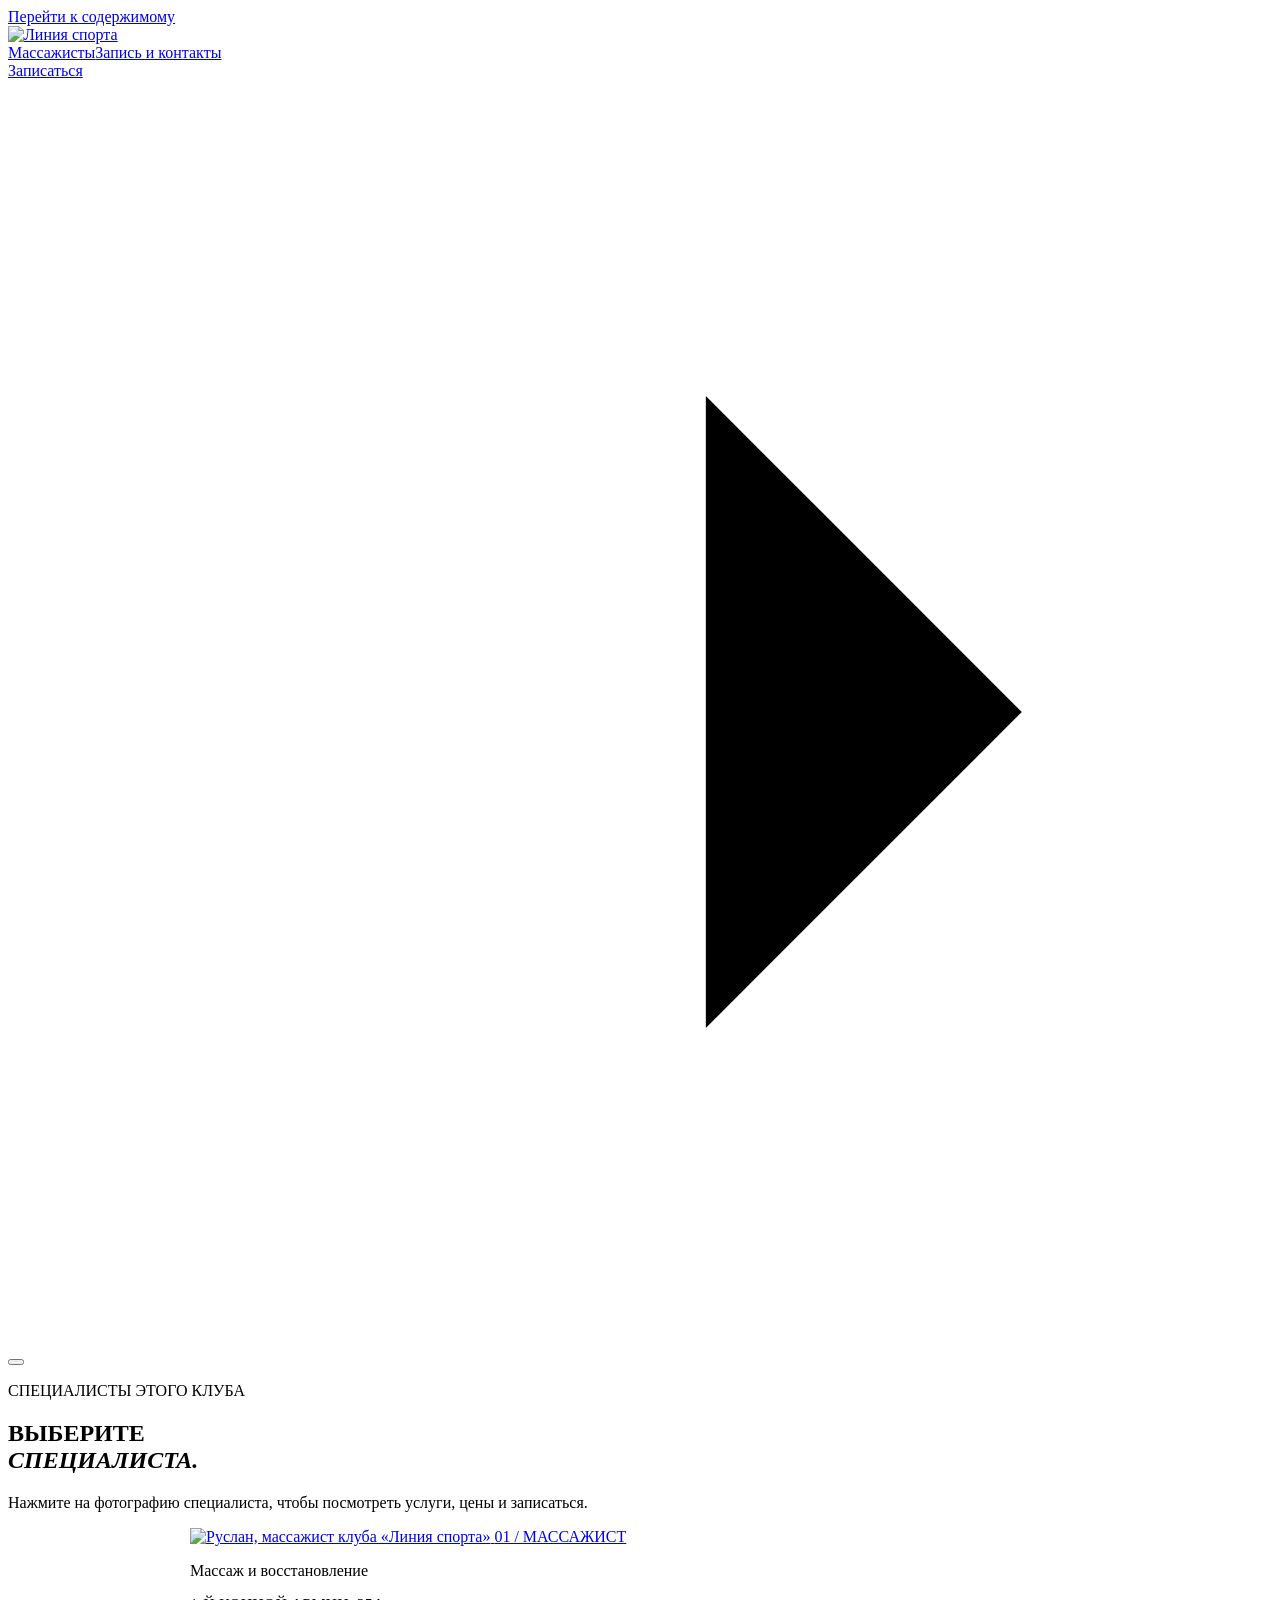
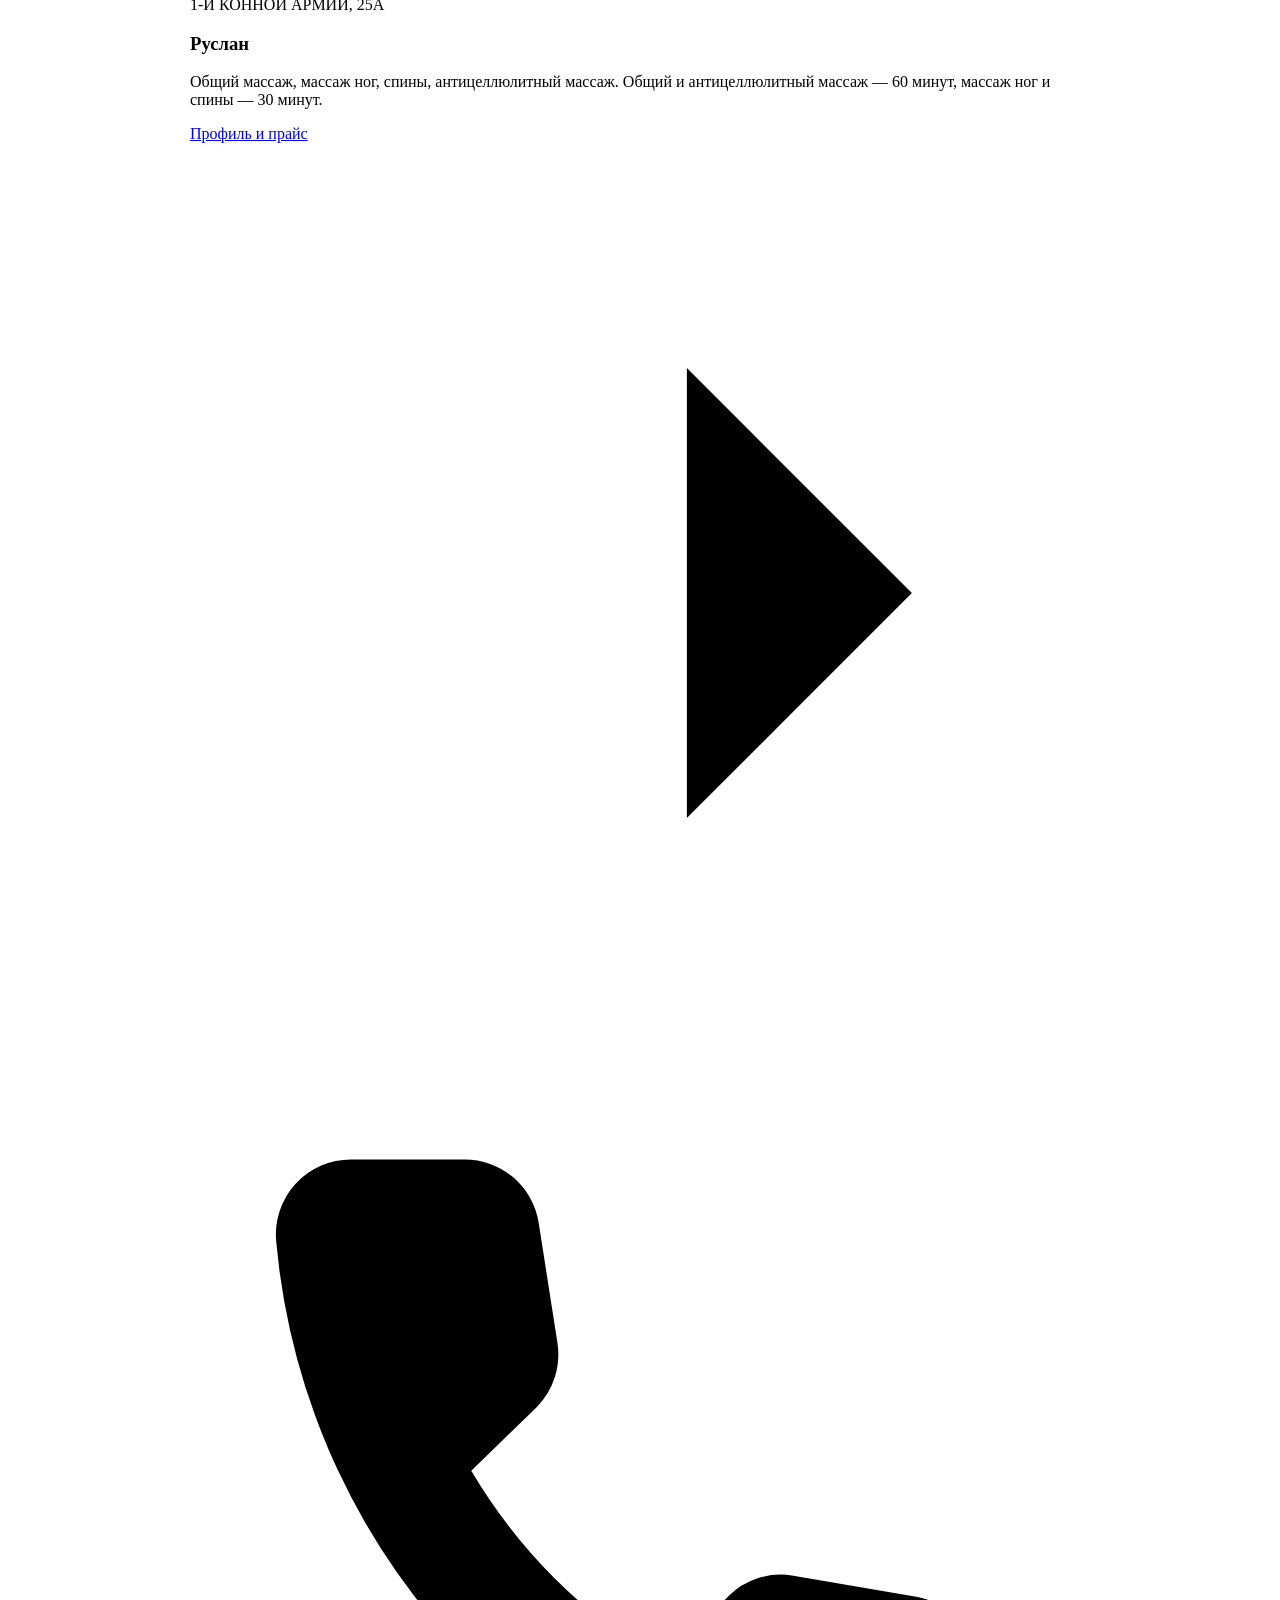
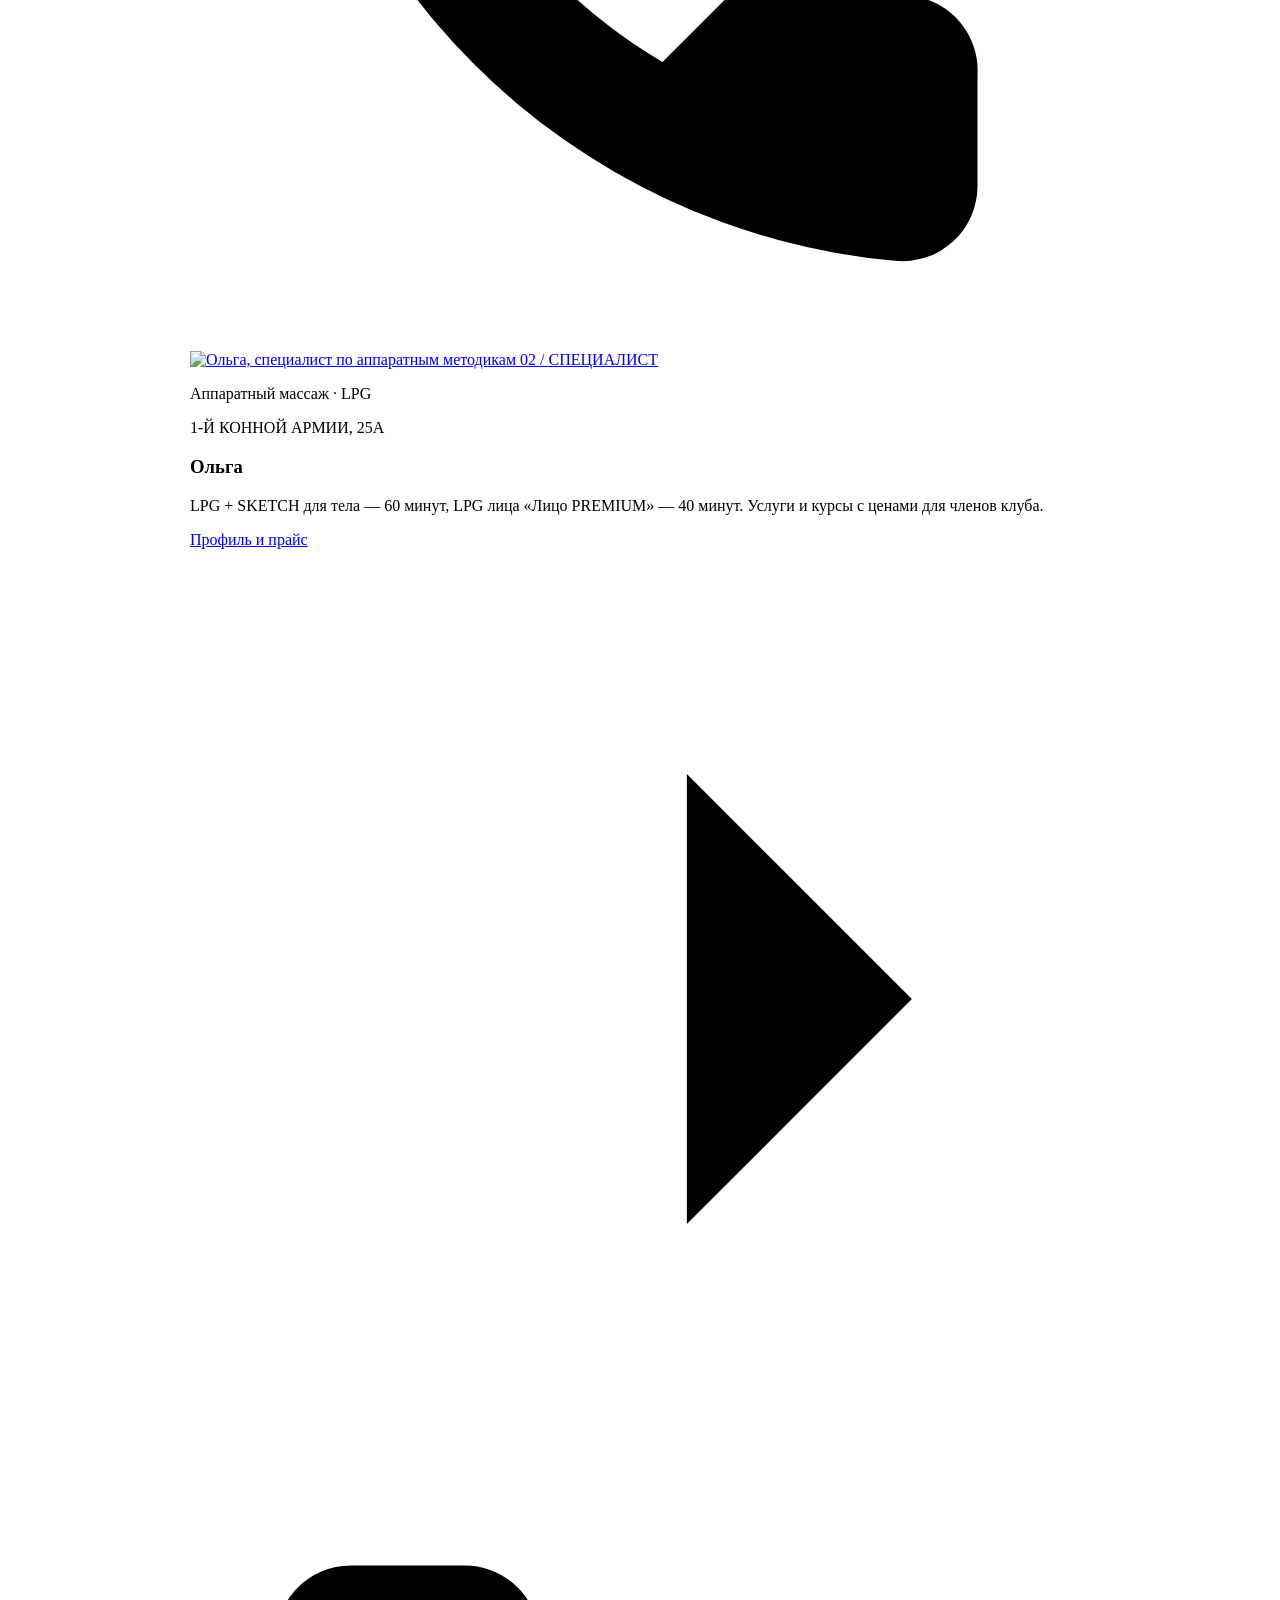
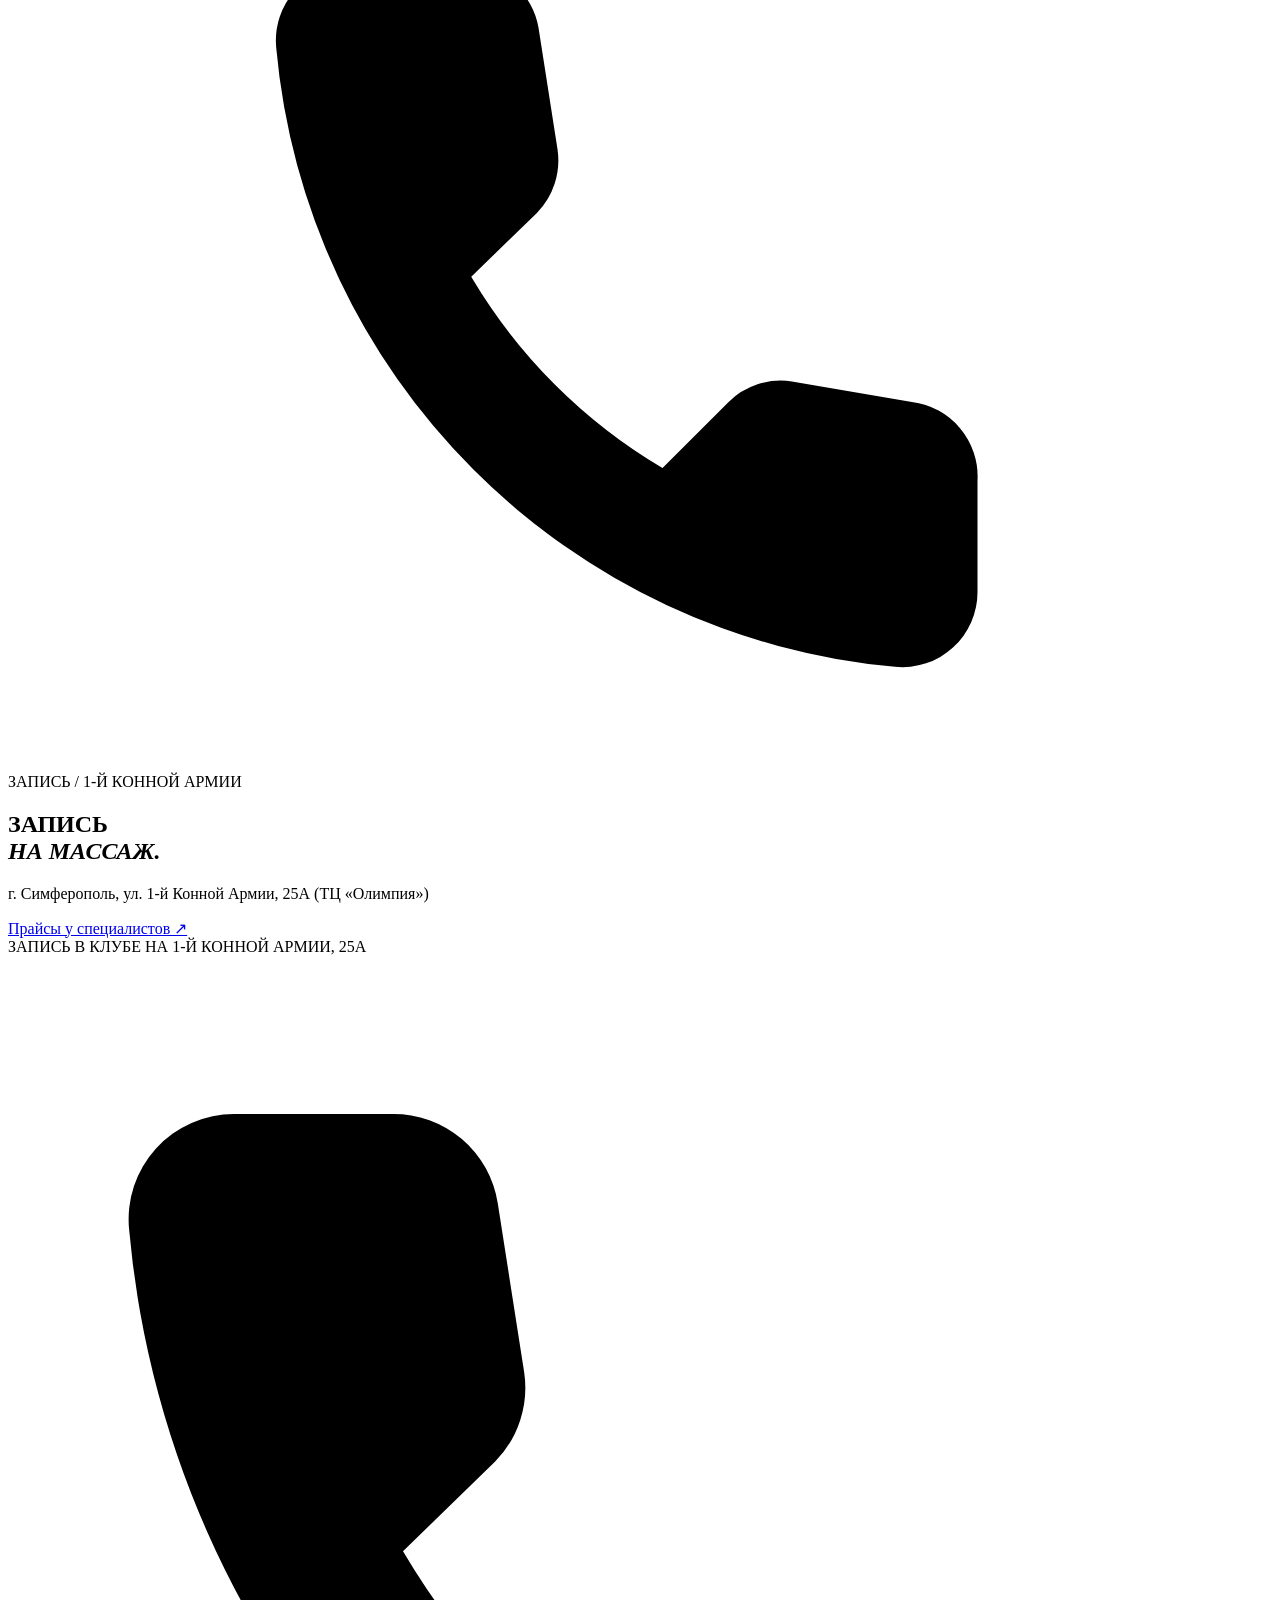
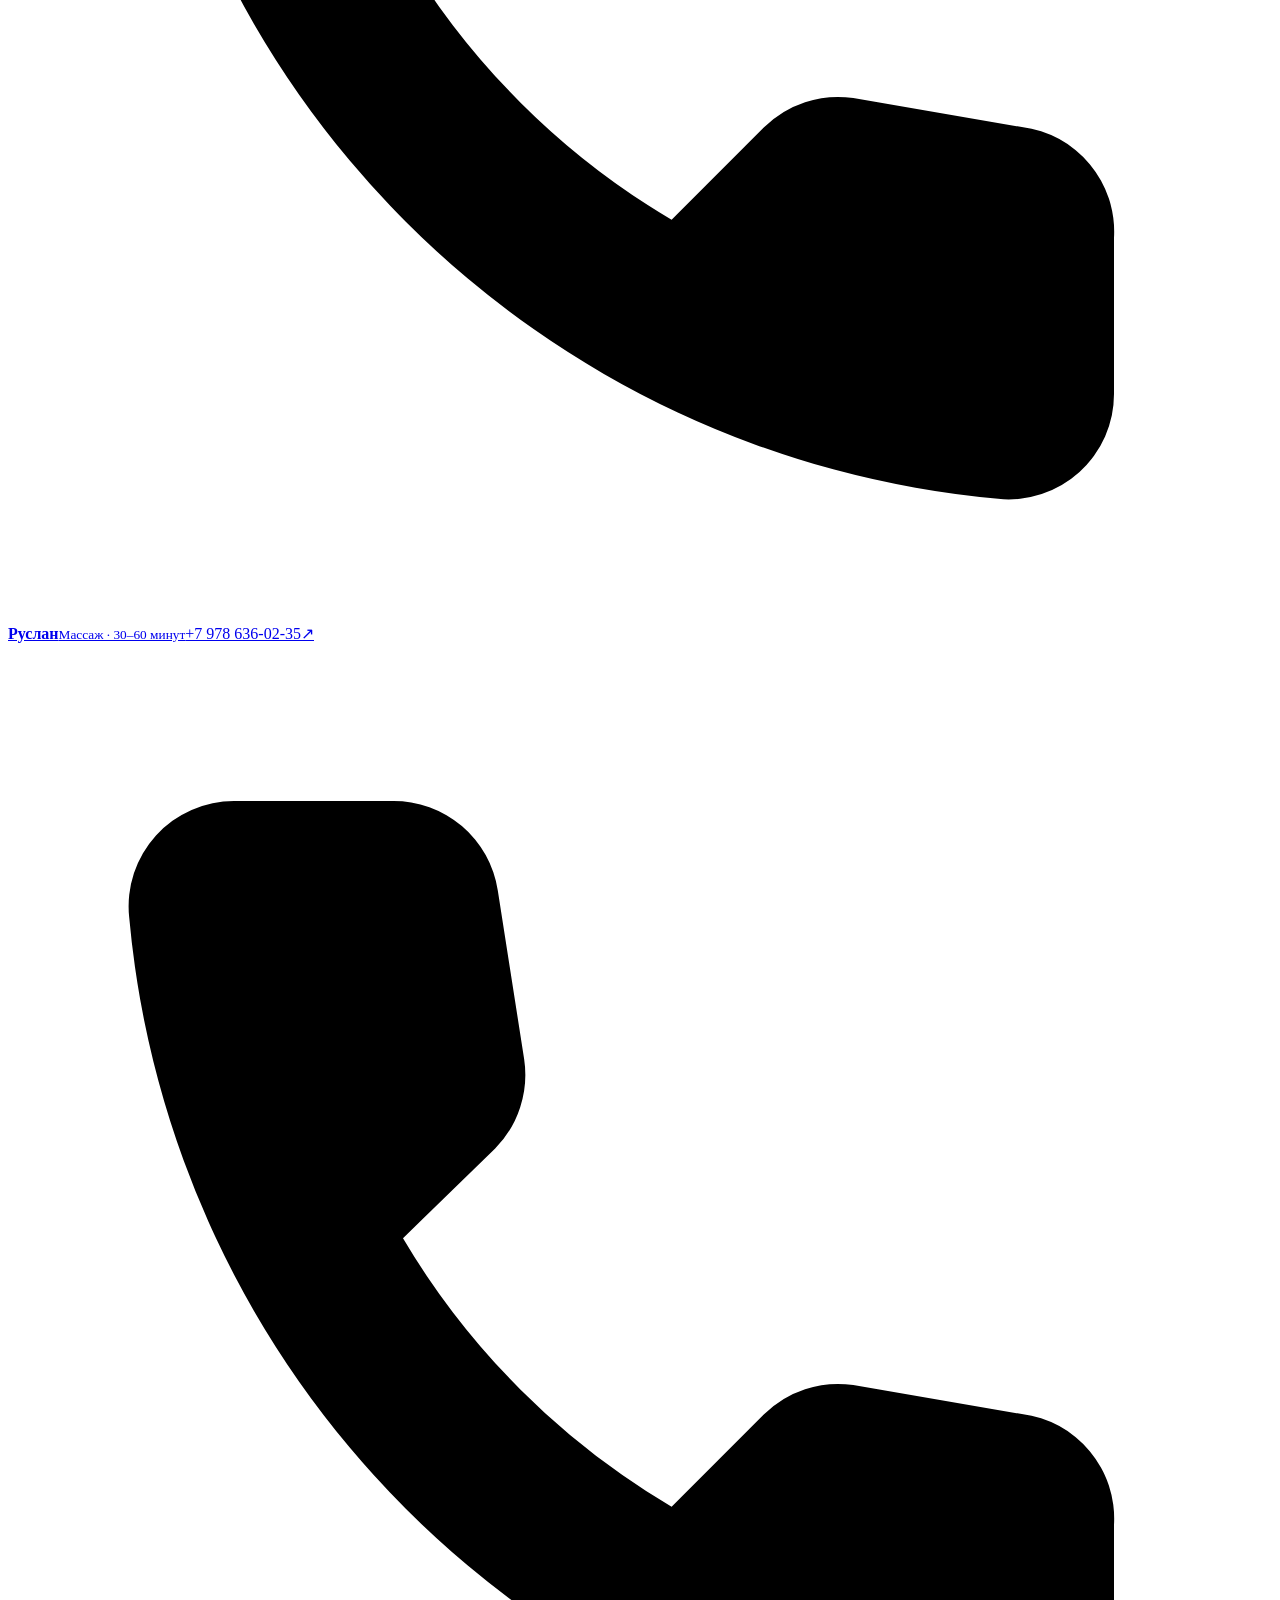
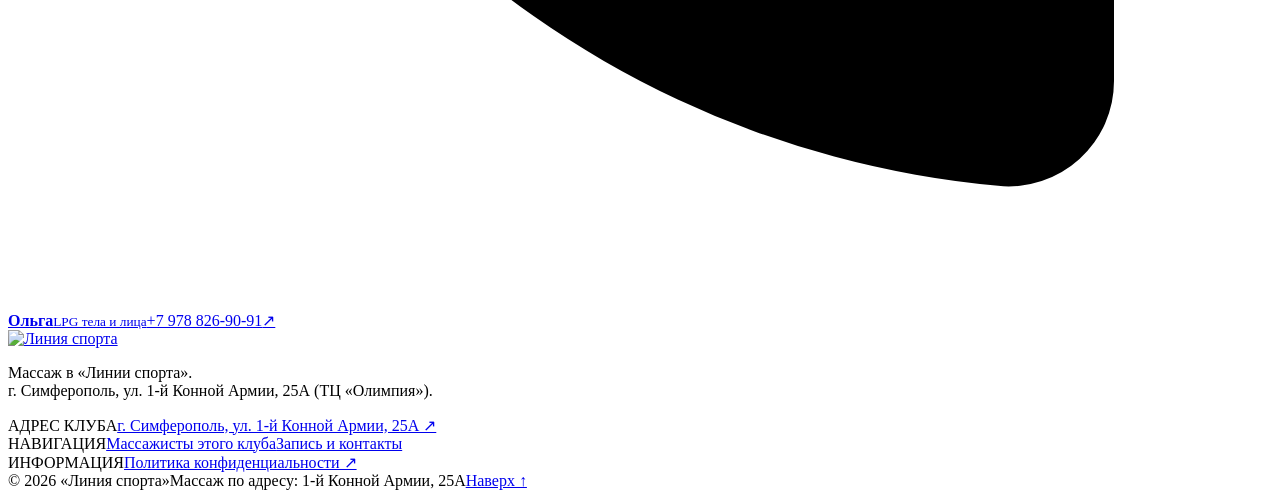
==== commit bc8fe4c8: "[publish-massage] Correct Ruslan back/legs to 30 min; preserve anti-cellulite pending clarification" ====
--- a/site/clubs/1-konnoi-armii-25a/index.html
+++ b/site/clubs/1-konnoi-armii-25a/index.html
@@ -33,7 +33,7 @@
 <a aria-label="Подробнее о специалисте Руслан" class="expert-image" href="/specialists/ruslan/">
 <img alt="Руслан, массажист клуба «Линия спорта»" decoding="async" loading="lazy" src="/assets/ruslan-original-photo.jpg"/>
 <span class="expert-index">01 / МАССАЖИСТ</span></a>
-<div class="expert-body"><p class="expert-kicker">Массаж и восстановление</p><p class="expert-club-badge">1-Й КОННОЙ АРМИИ, 25А</p><h3>Руслан</h3><p>Общий массаж, массаж ног, спины, антицеллюлитный массаж. Продолжительность каждого сеанса — 60 минут.</p>
+<div class="expert-body"><p class="expert-kicker">Массаж и восстановление</p><p class="expert-club-badge">1-Й КОННОЙ АРМИИ, 25А</p><h3>Руслан</h3><p>Общий массаж, массаж ног, спины, антицеллюлитный массаж. Общий и антицеллюлитный массаж — 60 минут, массаж ног и спины — 30 минут.</p>
 <div class="expert-bottom"><a class="text-arrow" href="/specialists/ruslan/">Профиль и прайс <svg aria-hidden="true" viewbox="0 0 24 24"><path d="M4.75 12h14.5m-6-6 6 6-6 6"></path></svg></a><a aria-label="Позвонить Руслан" class="call-icon" href="tel:+79786360235"><svg aria-hidden="true" viewbox="0 0 24 24"><path d="M21 16.7v3a2 2 0 0 1-2.2 2 18.2 18.2 0 0 1-16.5-16.5A2 2 0 0 1 4.3 3h3a2 2 0 0 1 2 1.7l.5 3.2a2 2 0 0 1-.55 1.7L7.5 11.3a14.5 14.5 0 0 0 5.1 5.1l1.75-1.75a2 2 0 0 1 1.7-.56l3.2.55a2 2 0 0 1 1.75 2.1Z"></path></svg></a></div>
 </div></article><article class="expert">
 <a aria-label="Подробнее о специалисте Ольга" class="expert-image" href="/specialists/olga/">
@@ -42,7 +42,7 @@
 <div class="expert-body"><p class="expert-kicker">Аппаратный массаж · LPG</p><p class="expert-club-badge">1-Й КОННОЙ АРМИИ, 25А</p><h3>Ольга</h3><p>LPG + SKETCH для тела — 60 минут, LPG лица «Лицо PREMIUM» — 40 минут. Услуги и курсы с ценами для членов клуба.</p>
 <div class="expert-bottom"><a class="text-arrow" href="/specialists/olga/">Профиль и прайс <svg aria-hidden="true" viewbox="0 0 24 24"><path d="M4.75 12h14.5m-6-6 6 6-6 6"></path></svg></a><a aria-label="Позвонить Ольга" class="call-icon" href="tel:+79788269091"><svg aria-hidden="true" viewbox="0 0 24 24"><path d="M21 16.7v3a2 2 0 0 1-2.2 2 18.2 18.2 0 0 1-16.5-16.5A2 2 0 0 1 4.3 3h3a2 2 0 0 1 2 1.7l.5 3.2a2 2 0 0 1-.55 1.7L7.5 11.3a14.5 14.5 0 0 0 5.1 5.1l1.75-1.75a2 2 0 0 1 1.7-.56l3.2.55a2 2 0 0 1 1.75 2.1Z"></path></svg></a></div>
 </div></article></div></div></section>
-<section class="club-page-contact section" id="club-contact"><div class="shell club-page-contact-grid"><div><p class="overline"><span></span> ЗАПИСЬ / 1-Й КОННОЙ АРМИИ</p><h2>ЗАПИСЬ<br><em>НА МАССАЖ.</em></h2><p>г. Симферополь, ул. 1-й Конной Армии, 25А (ТЦ «Олимпия»)</p><a class="secondary-link" href="#club-team">Прайсы у специалистов ↗</a></div><div class="contact-list"><div class="contact-team-label">ЗАПИСЬ В КЛУБЕ НА 1-Й КОННОЙ АРМИИ, 25А</div><a class="contact-row" href="tel:+79786360235"><span class="contact-row-icon"><svg aria-hidden="true" viewbox="0 0 24 24"><path d="M21 16.7v3a2 2 0 0 1-2.2 2 18.2 18.2 0 0 1-16.5-16.5A2 2 0 0 1 4.3 3h3a2 2 0 0 1 2 1.7l.5 3.2a2 2 0 0 1-.55 1.7L7.5 11.3a14.5 14.5 0 0 0 5.1 5.1l1.75-1.75a2 2 0 0 1 1.7-.56l3.2.55a2 2 0 0 1 1.75 2.1Z"></path></svg></span><span class="contact-row-name"><strong>Руслан</strong><small>Массаж · 60 минут</small></span><span class="contact-row-phone">+7 978 636-02-35</span><span class="contact-row-arrow">↗</span></a><a class="contact-row" href="tel:+79788269091"><span class="contact-row-icon"><svg aria-hidden="true" viewbox="0 0 24 24"><path d="M21 16.7v3a2 2 0 0 1-2.2 2 18.2 18.2 0 0 1-16.5-16.5A2 2 0 0 1 4.3 3h3a2 2 0 0 1 2 1.7l.5 3.2a2 2 0 0 1-.55 1.7L7.5 11.3a14.5 14.5 0 0 0 5.1 5.1l1.75-1.75a2 2 0 0 1 1.7-.56l3.2.55a2 2 0 0 1 1.75 2.1Z"></path></svg></span><span class="contact-row-name"><strong>Ольга</strong><small>LPG тела и лица</small></span><span class="contact-row-phone">+7 978 826-90-91</span><span class="contact-row-arrow">↗</span></a></div></div></section>
+<section class="club-page-contact section" id="club-contact"><div class="shell club-page-contact-grid"><div><p class="overline"><span></span> ЗАПИСЬ / 1-Й КОННОЙ АРМИИ</p><h2>ЗАПИСЬ<br><em>НА МАССАЖ.</em></h2><p>г. Симферополь, ул. 1-й Конной Армии, 25А (ТЦ «Олимпия»)</p><a class="secondary-link" href="#club-team">Прайсы у специалистов ↗</a></div><div class="contact-list"><div class="contact-team-label">ЗАПИСЬ В КЛУБЕ НА 1-Й КОННОЙ АРМИИ, 25А</div><a class="contact-row" href="tel:+79786360235"><span class="contact-row-icon"><svg aria-hidden="true" viewbox="0 0 24 24"><path d="M21 16.7v3a2 2 0 0 1-2.2 2 18.2 18.2 0 0 1-16.5-16.5A2 2 0 0 1 4.3 3h3a2 2 0 0 1 2 1.7l.5 3.2a2 2 0 0 1-.55 1.7L7.5 11.3a14.5 14.5 0 0 0 5.1 5.1l1.75-1.75a2 2 0 0 1 1.7-.56l3.2.55a2 2 0 0 1 1.75 2.1Z"></path></svg></span><span class="contact-row-name"><strong>Руслан</strong><small>Массаж · 30–60 минут</small></span><span class="contact-row-phone">+7 978 636-02-35</span><span class="contact-row-arrow">↗</span></a><a class="contact-row" href="tel:+79788269091"><span class="contact-row-icon"><svg aria-hidden="true" viewbox="0 0 24 24"><path d="M21 16.7v3a2 2 0 0 1-2.2 2 18.2 18.2 0 0 1-16.5-16.5A2 2 0 0 1 4.3 3h3a2 2 0 0 1 2 1.7l.5 3.2a2 2 0 0 1-.55 1.7L7.5 11.3a14.5 14.5 0 0 0 5.1 5.1l1.75-1.75a2 2 0 0 1 1.7-.56l3.2.55a2 2 0 0 1 1.75 2.1Z"></path></svg></span><span class="contact-row-name"><strong>Ольга</strong><small>LPG тела и лица</small></span><span class="contact-row-phone">+7 978 826-90-91</span><span class="contact-row-arrow">↗</span></a></div></div></section>
 </main><footer class="footer"><div class="shell footer-primary">
 <div class="footer-about"><a aria-label="Линия спорта — наш клуб" class="footer-brand" href="/clubs/1-konnoi-armii-25a/"><img alt="Линия спорта" height="1000" loading="lazy" src="/assets/LS_LOGO_HORIZONTAL_GREEN_WHITE_TRANSPARENT_MASTER.png" width="2000"></a>
 <p>Массаж в «Линии спорта».<br>г. Симферополь, ул. 1-й Конной Армии, 25А (ТЦ «Олимпия»).</p></div>
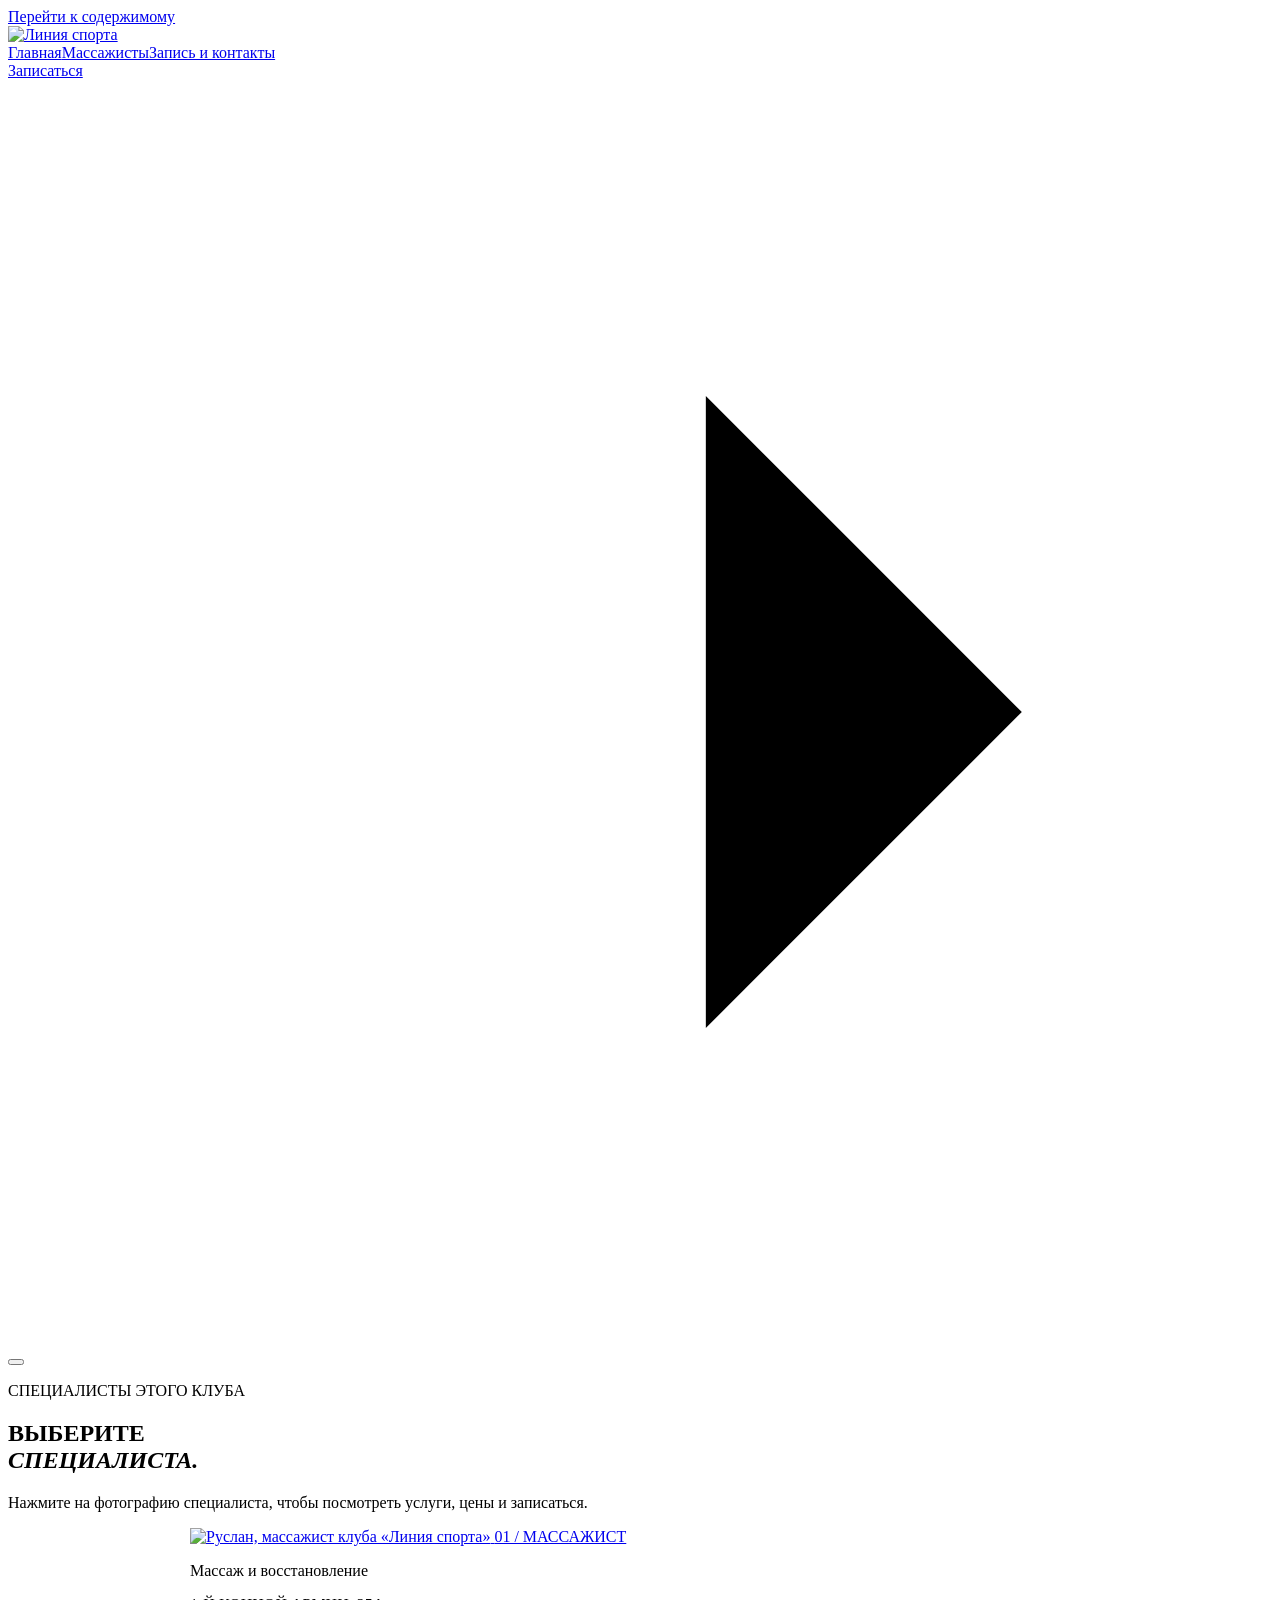
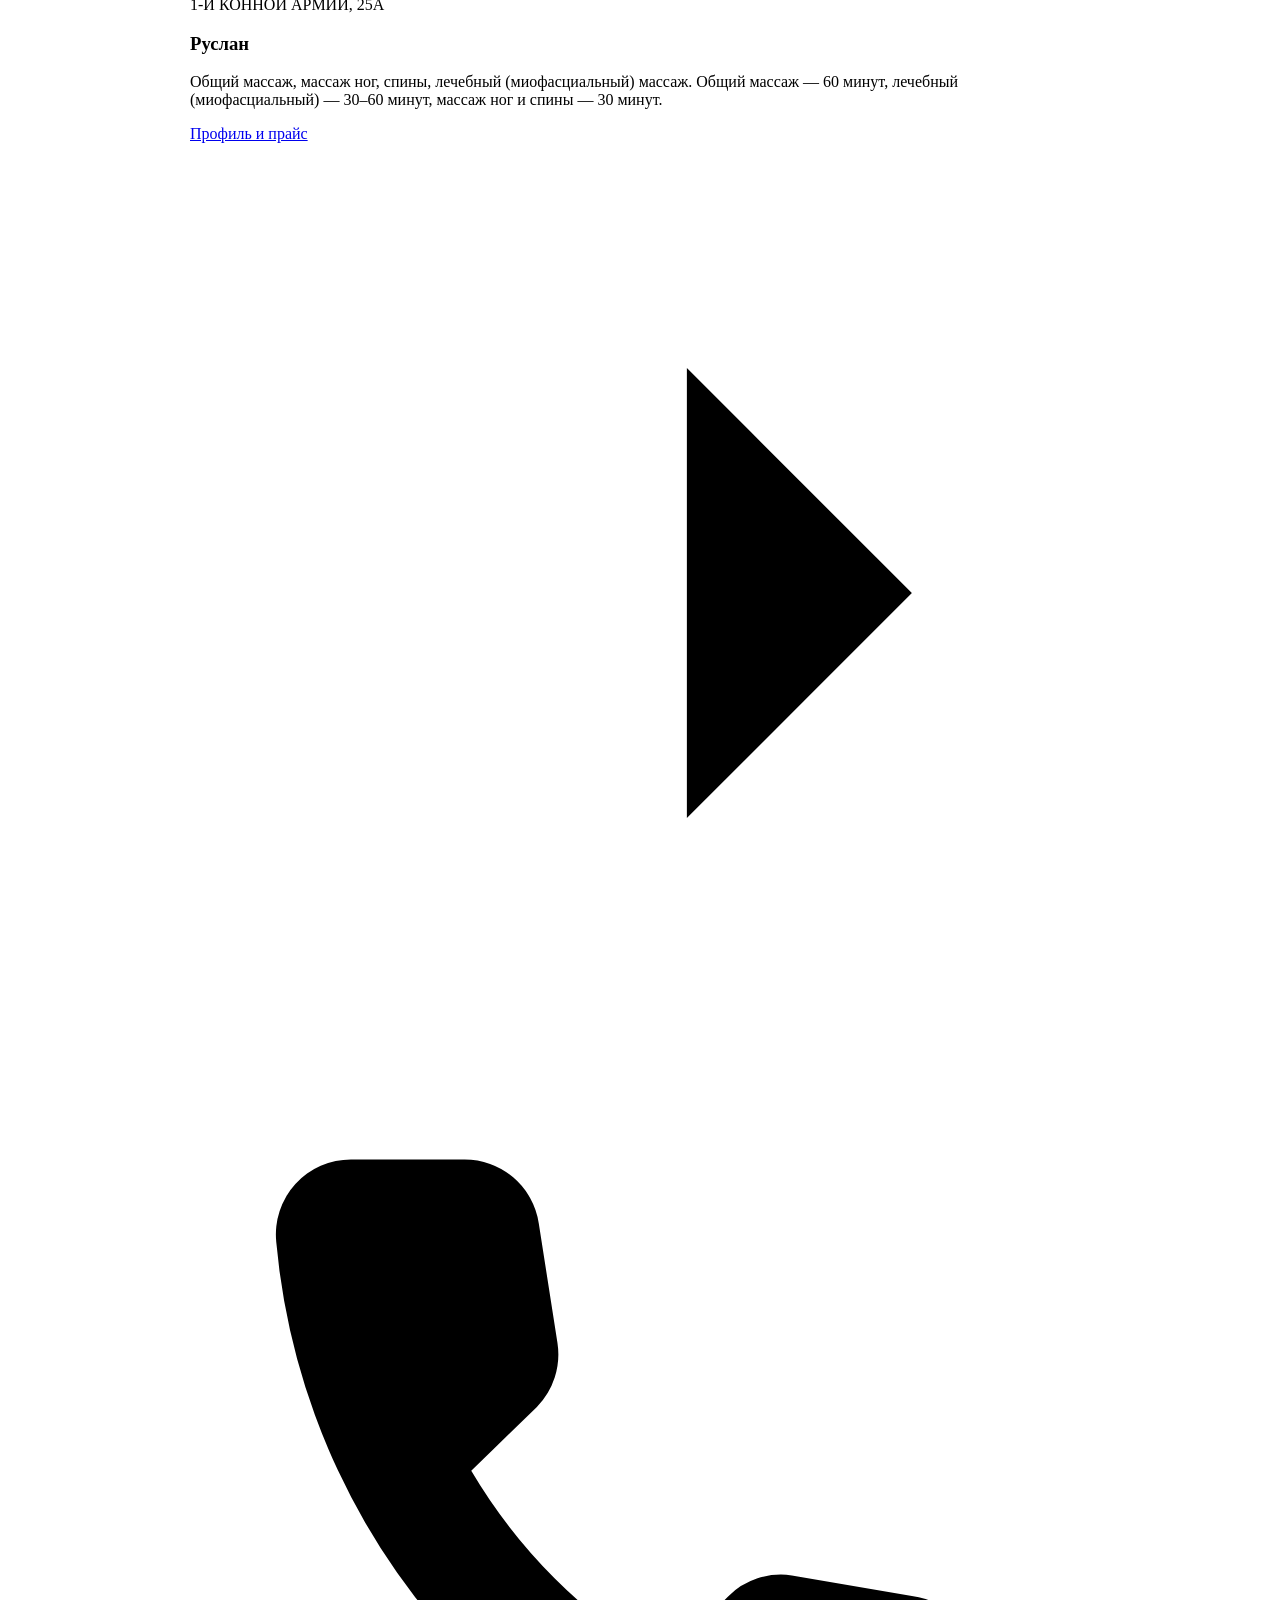
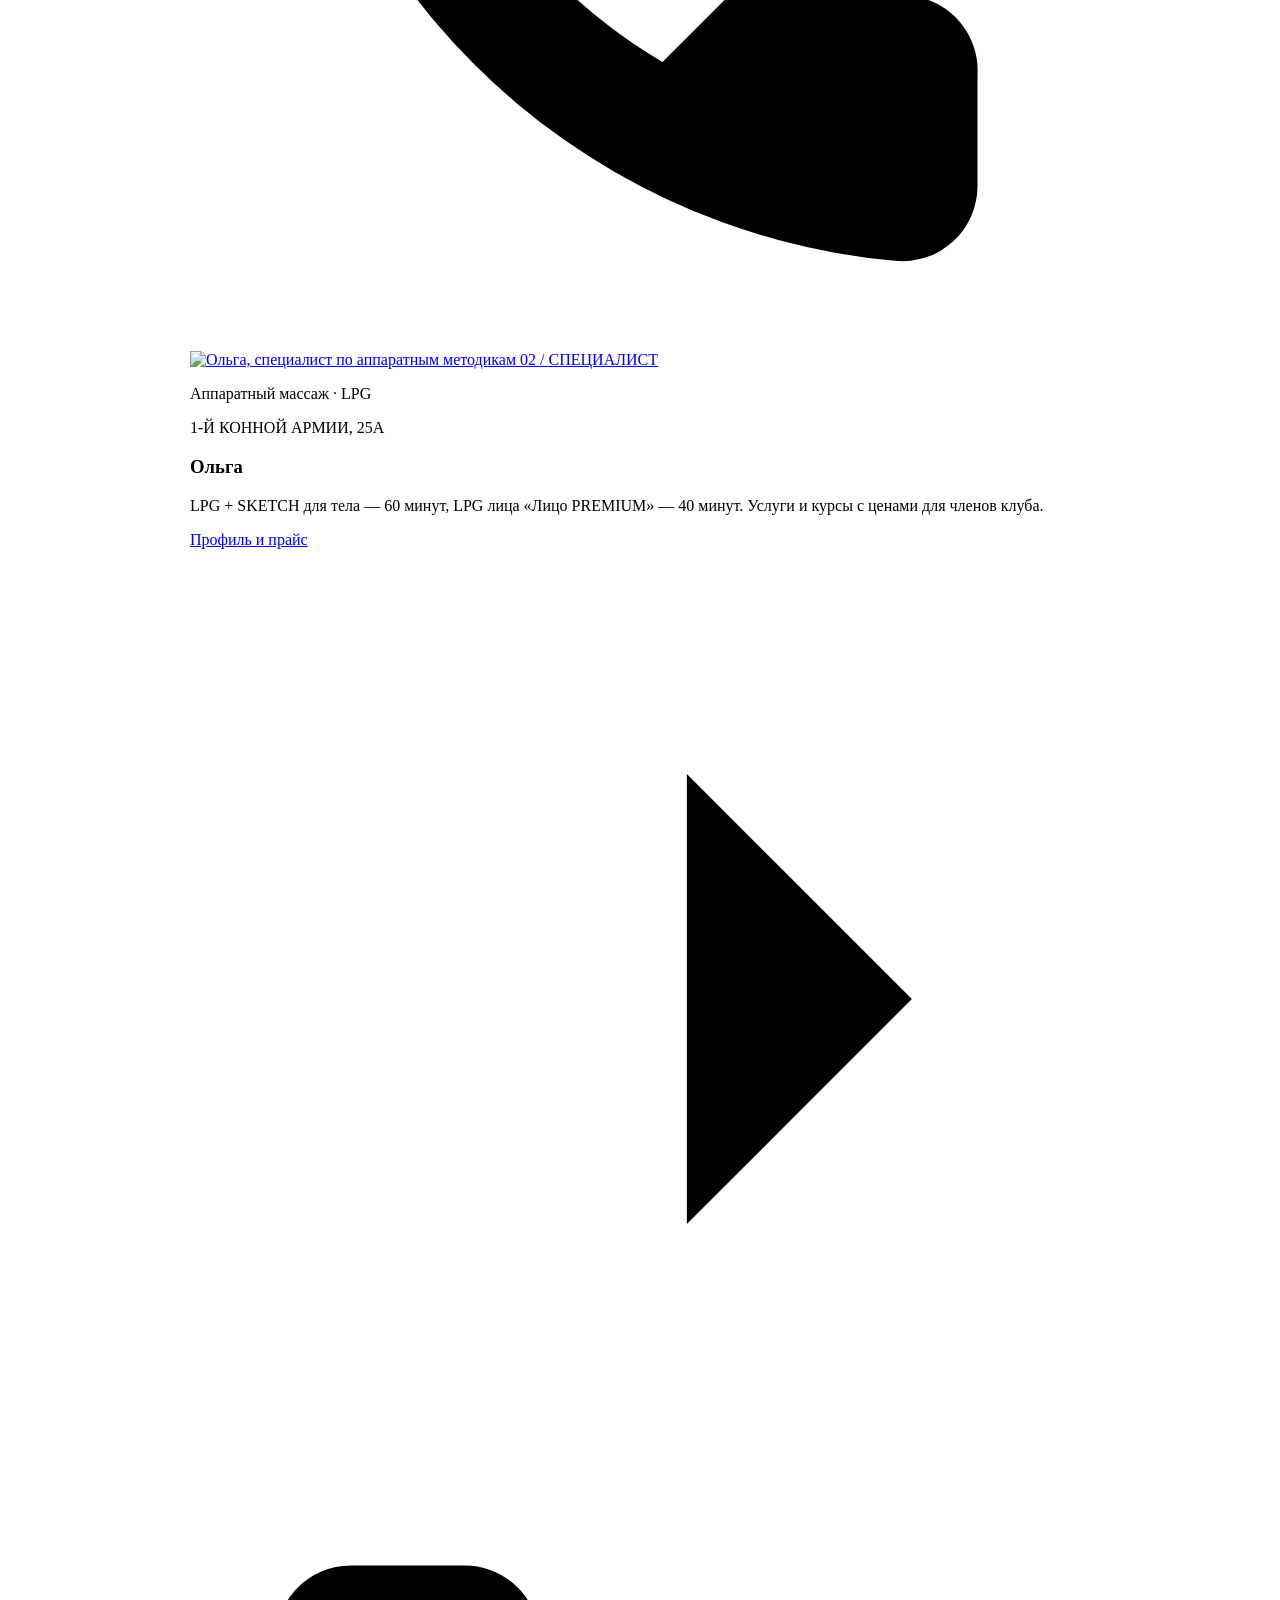
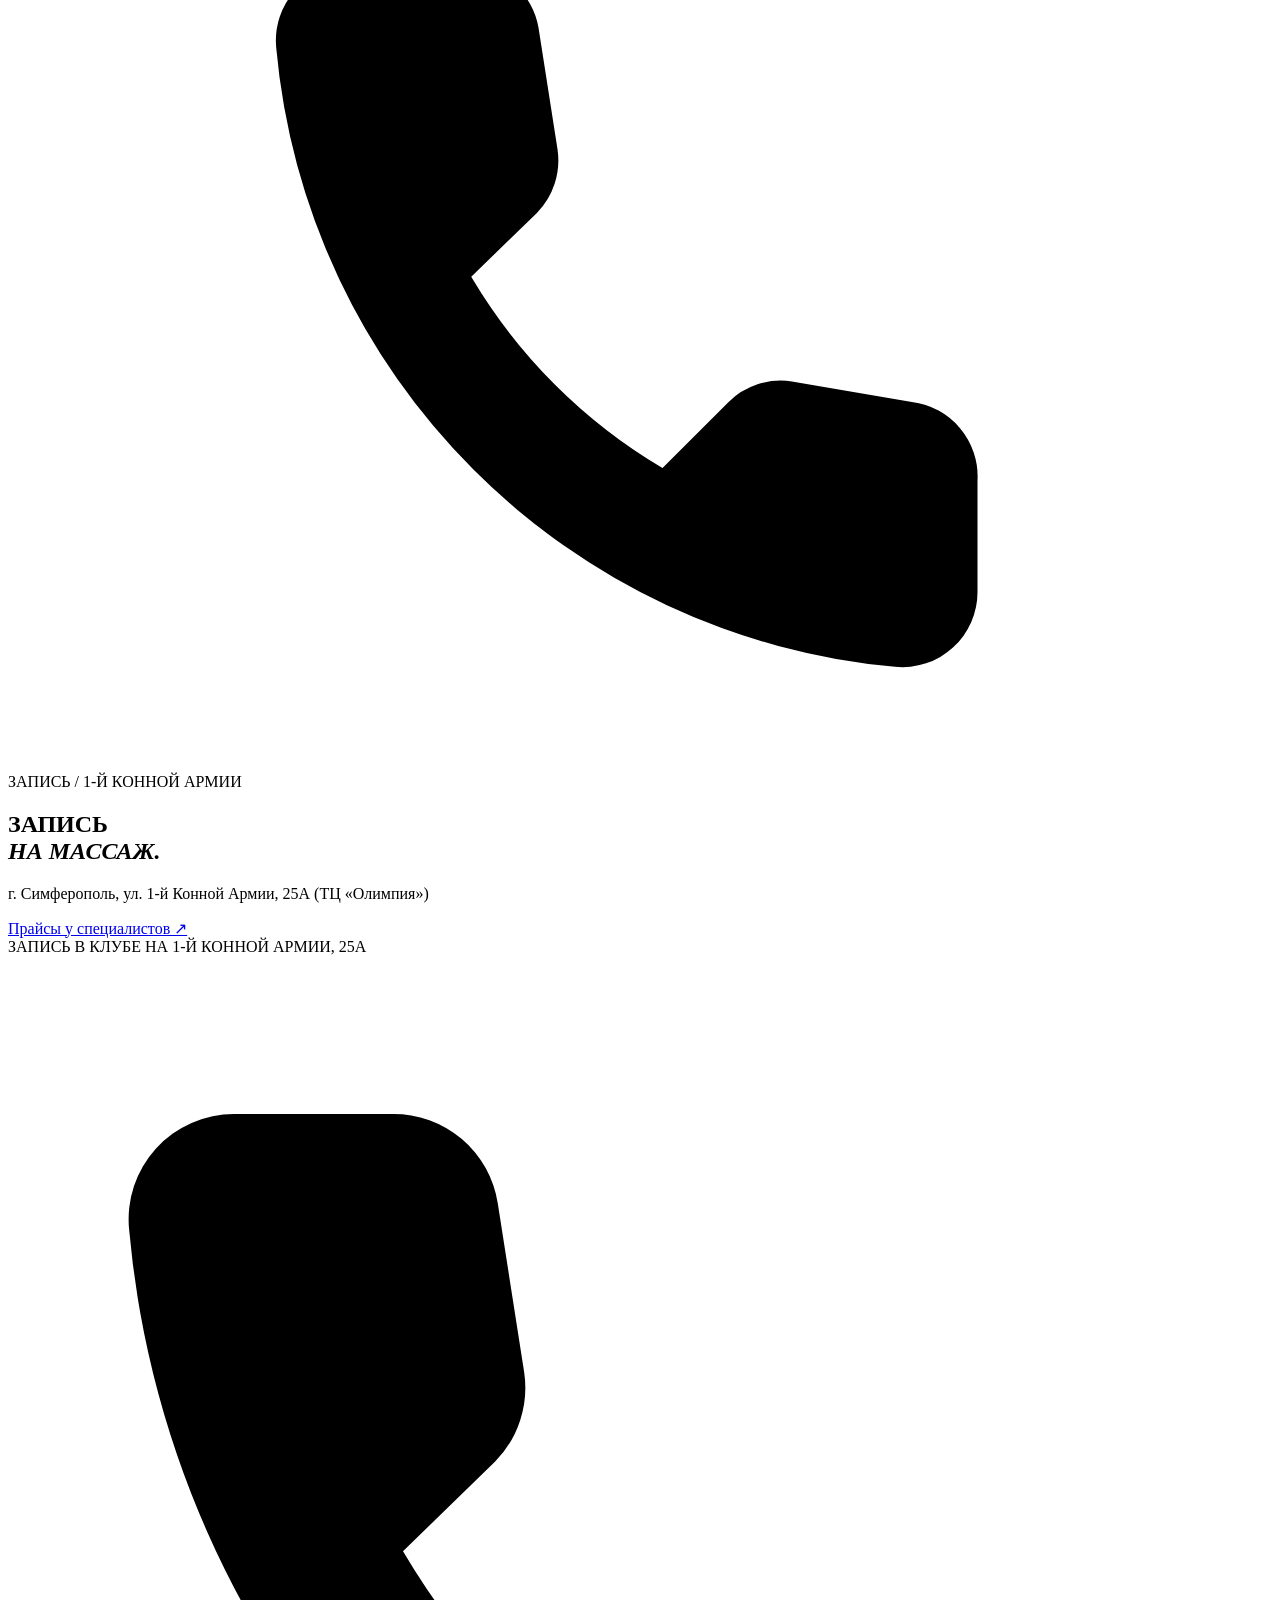
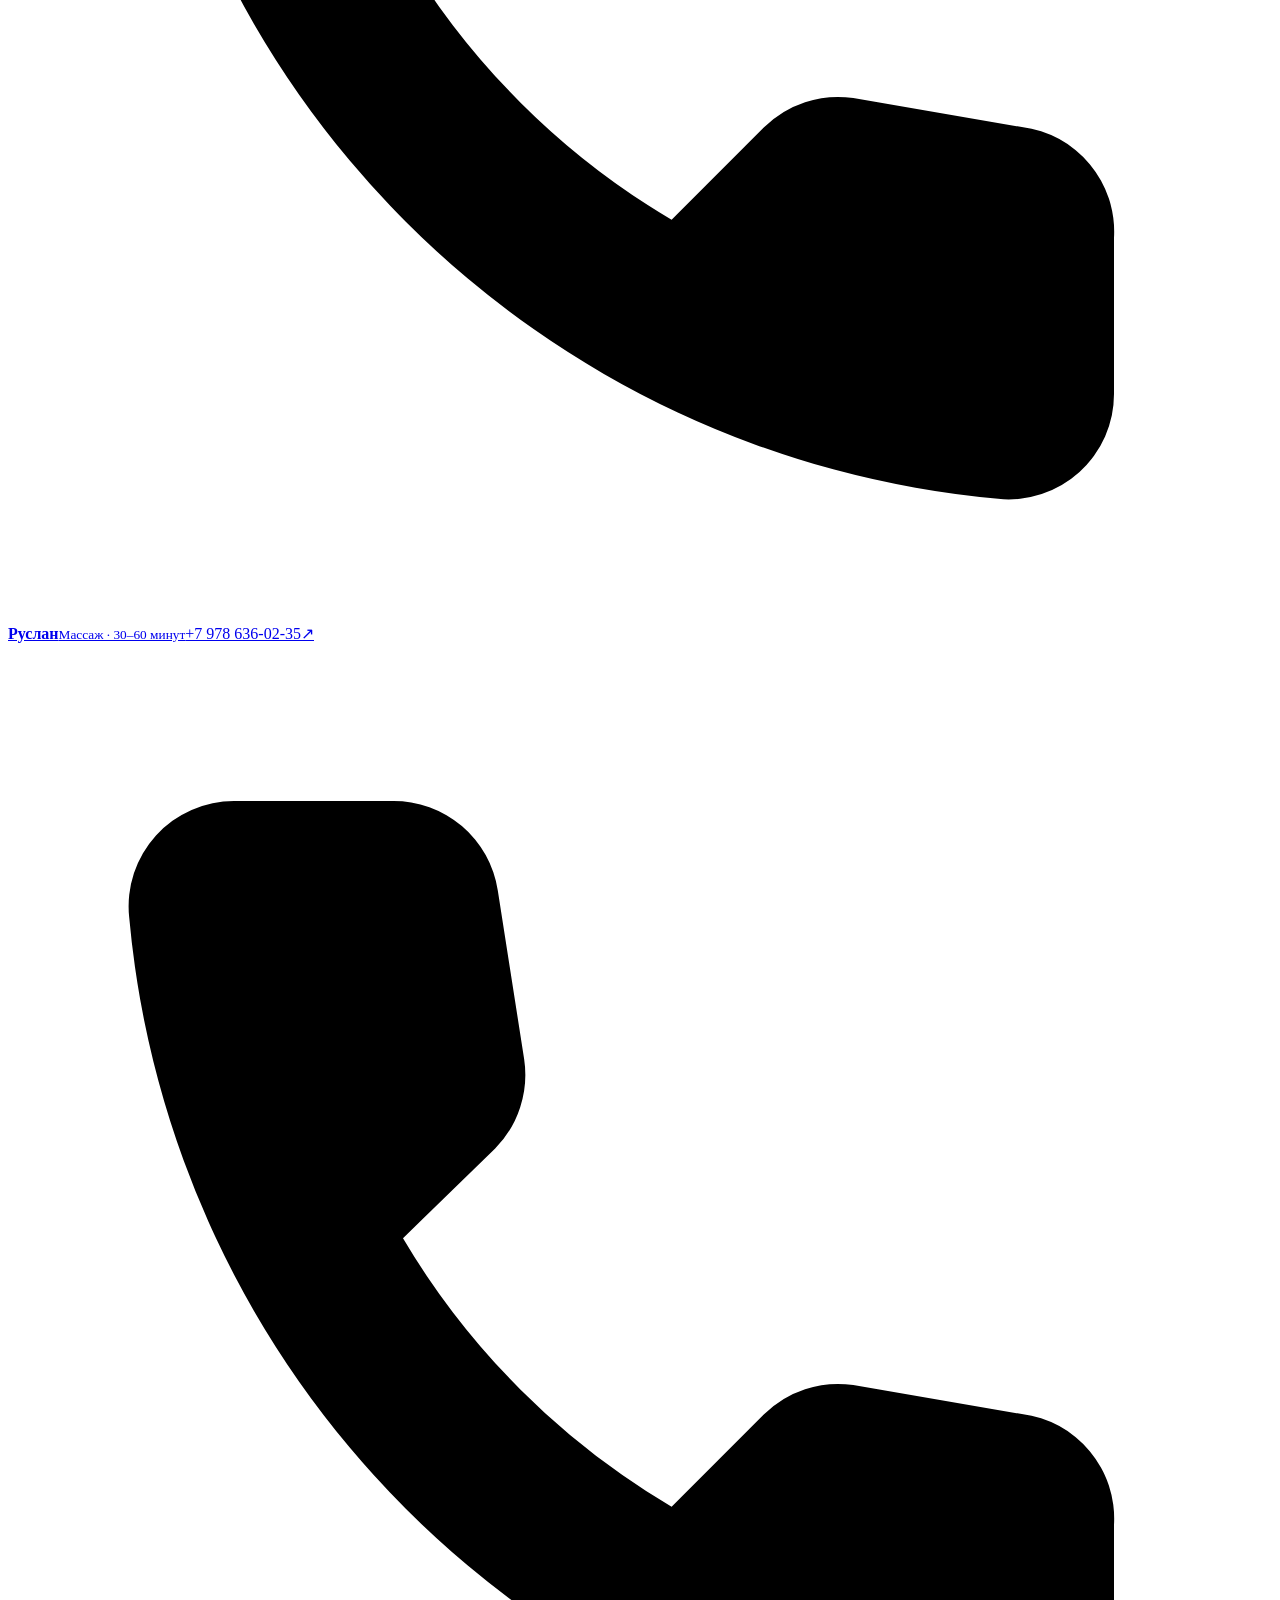
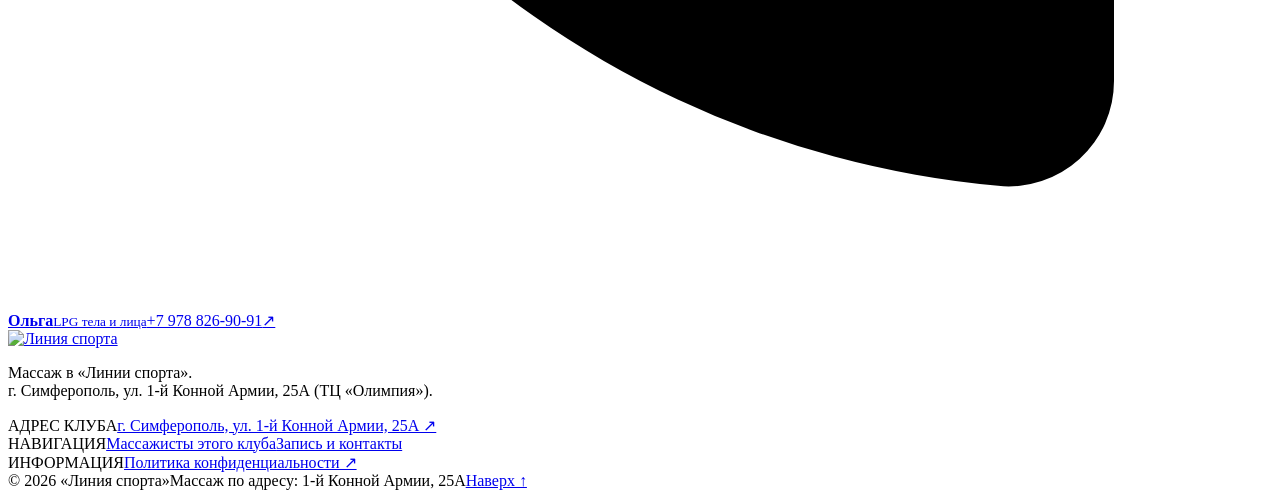
==== commit c27c4b10: "Add home navigation to club pages" ====
--- a/site/clubs/1-konnoi-armii-25a/index.html
+++ b/site/clubs/1-konnoi-armii-25a/index.html
@@ -24,16 +24,16 @@
 }
 .club-page-team--two .expert-image img[src$="olga-original-photo.jpg"] {object-position:center 22%}
 </style></head><body><a class="skip" href="#content">Перейти к содержимому</a><header class="header" id="top"><div class="shell header-grid">
-<a aria-label="Линия спорта — массаж" class="brand" href="/clubs/1-konnoi-armii-25a/"><img alt="Линия спорта" height="1000" src="/assets/LS_LOGO_HORIZONTAL_GREEN_WHITE_TRANSPARENT_MASTER.png" width="2000"></a>
-<nav aria-label="Навигация" class="header-nav"><a href="#club-team">Массажисты</a><a href="#club-contact">Запись и контакты</a></nav>
+<a aria-label="Линия спорта — массаж" class="brand" href="/"><img alt="Линия спорта" height="1000" src="/assets/LS_LOGO_HORIZONTAL_GREEN_WHITE_TRANSPARENT_MASTER.png" width="2000"></a>
+<nav aria-label="Навигация" class="header-nav"><a href="/">Главная</a><a href="#club-team">Массажисты</a><a href="#club-contact">Запись и контакты</a></nav>
 <a class="btn btn-primary header-cta" href="#club-contact">Записаться <svg aria-hidden="true" viewBox="0 0 24 24"><path d="M4.75 12h14.5m-6-6 6 6-6 6"></path></svg></a>
 <button aria-controls="mobile-nav" aria-expanded="false" aria-label="Открыть меню" class="menu-toggle" type="button"><span></span><span></span><span></span></button>
-</div><nav aria-label="Мобильная навигация" class="mobile-nav" hidden id="mobile-nav"><a href="#club-team">Массажисты</a><a href="#club-contact">Запись и контакты</a></nav></header><main id="content">
+</div><nav aria-label="Мобильная навигация" class="mobile-nav" hidden id="mobile-nav"><a href="/">Главная</a><a href="#club-team">Массажисты</a><a href="#club-contact">Запись и контакты</a></nav></header><main id="content">
 <section class="team section club-page-team club-page-team--two" id="club-team"><div class="shell"><div class="section-head"><div><p class="overline"><span></span> СПЕЦИАЛИСТЫ ЭТОГО КЛУБА</p><h2>ВЫБЕРИТЕ<br><em>СПЕЦИАЛИСТА.</em></h2></div><p>Нажмите на фотографию специалиста, чтобы посмотреть услуги, цены и записаться.</p></div><div class="expert-grid"><article class="expert featured">
 <a aria-label="Подробнее о специалисте Руслан" class="expert-image" href="/specialists/ruslan/">
 <img alt="Руслан, массажист клуба «Линия спорта»" decoding="async" loading="lazy" src="/assets/ruslan-original-photo.jpg"/>
 <span class="expert-index">01 / МАССАЖИСТ</span></a>
-<div class="expert-body"><p class="expert-kicker">Массаж и восстановление</p><p class="expert-club-badge">1-Й КОННОЙ АРМИИ, 25А</p><h3>Руслан</h3><p>Общий массаж, массаж ног, спины, антицеллюлитный массаж. Общий и антицеллюлитный массаж — 60 минут, массаж ног и спины — 30 минут.</p>
+<div class="expert-body"><p class="expert-kicker">Массаж и восстановление</p><p class="expert-club-badge">1-Й КОННОЙ АРМИИ, 25А</p><h3>Руслан</h3><p>Общий массаж, массаж ног, спины, лечебный (миофасциальный) массаж. Общий массаж — 60 минут, лечебный (миофасциальный) — 30–60 минут, массаж ног и спины — 30 минут.</p>
 <div class="expert-bottom"><a class="text-arrow" href="/specialists/ruslan/">Профиль и прайс <svg aria-hidden="true" viewbox="0 0 24 24"><path d="M4.75 12h14.5m-6-6 6 6-6 6"></path></svg></a><a aria-label="Позвонить Руслан" class="call-icon" href="tel:+79786360235"><svg aria-hidden="true" viewbox="0 0 24 24"><path d="M21 16.7v3a2 2 0 0 1-2.2 2 18.2 18.2 0 0 1-16.5-16.5A2 2 0 0 1 4.3 3h3a2 2 0 0 1 2 1.7l.5 3.2a2 2 0 0 1-.55 1.7L7.5 11.3a14.5 14.5 0 0 0 5.1 5.1l1.75-1.75a2 2 0 0 1 1.7-.56l3.2.55a2 2 0 0 1 1.75 2.1Z"></path></svg></a></div>
 </div></article><article class="expert">
 <a aria-label="Подробнее о специалисте Ольга" class="expert-image" href="/specialists/olga/">
